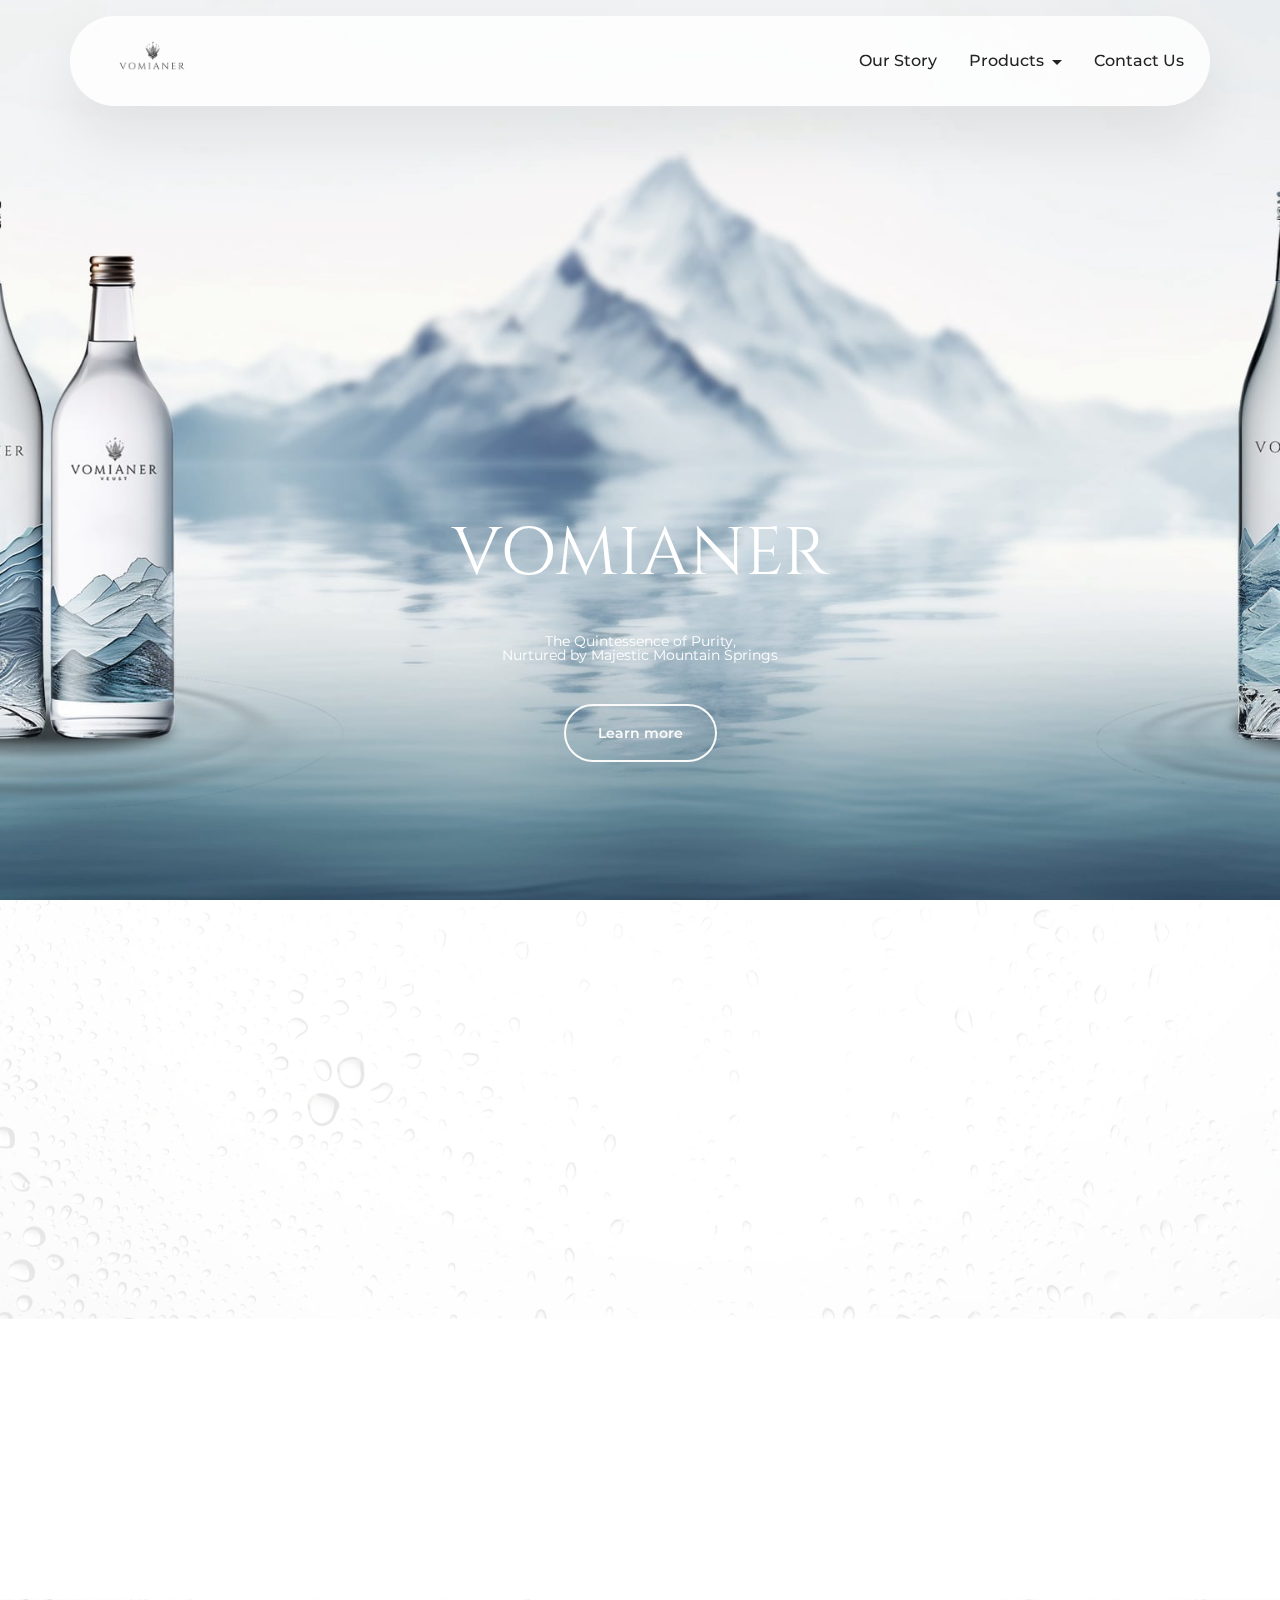
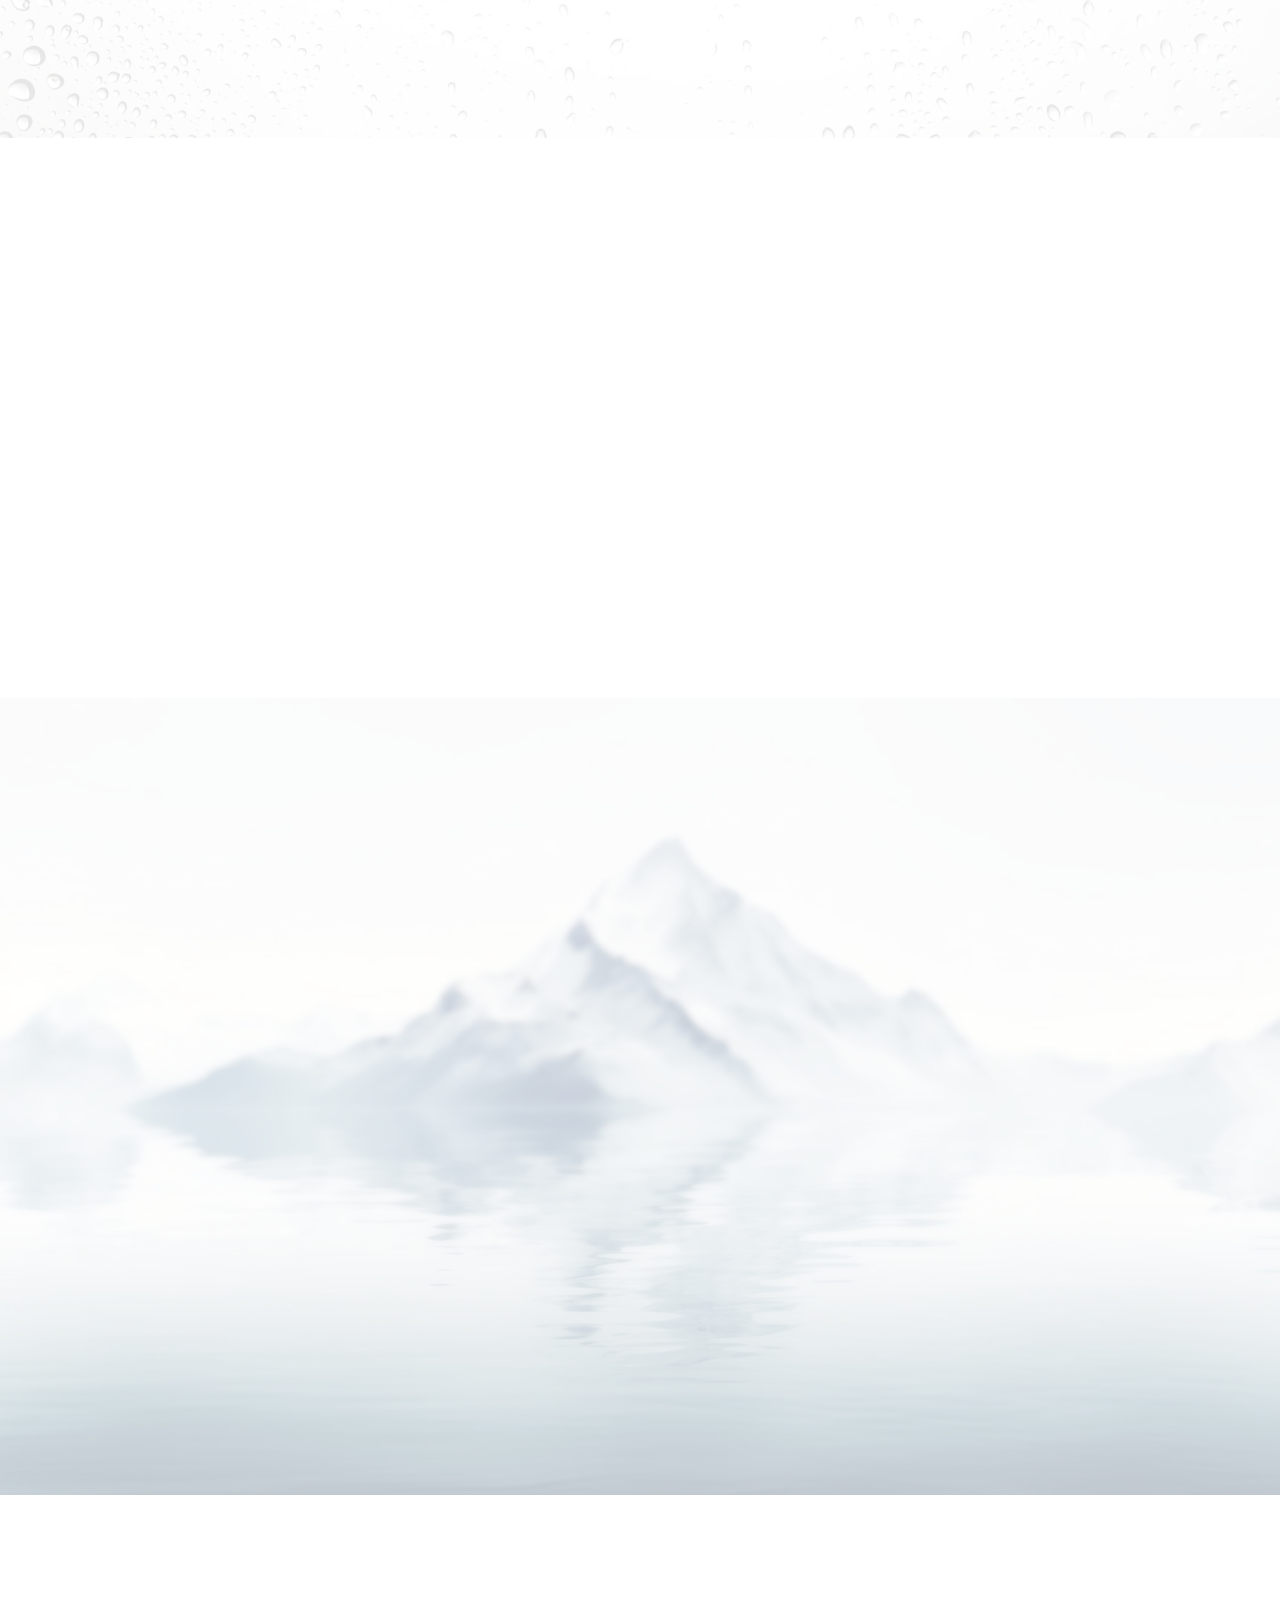
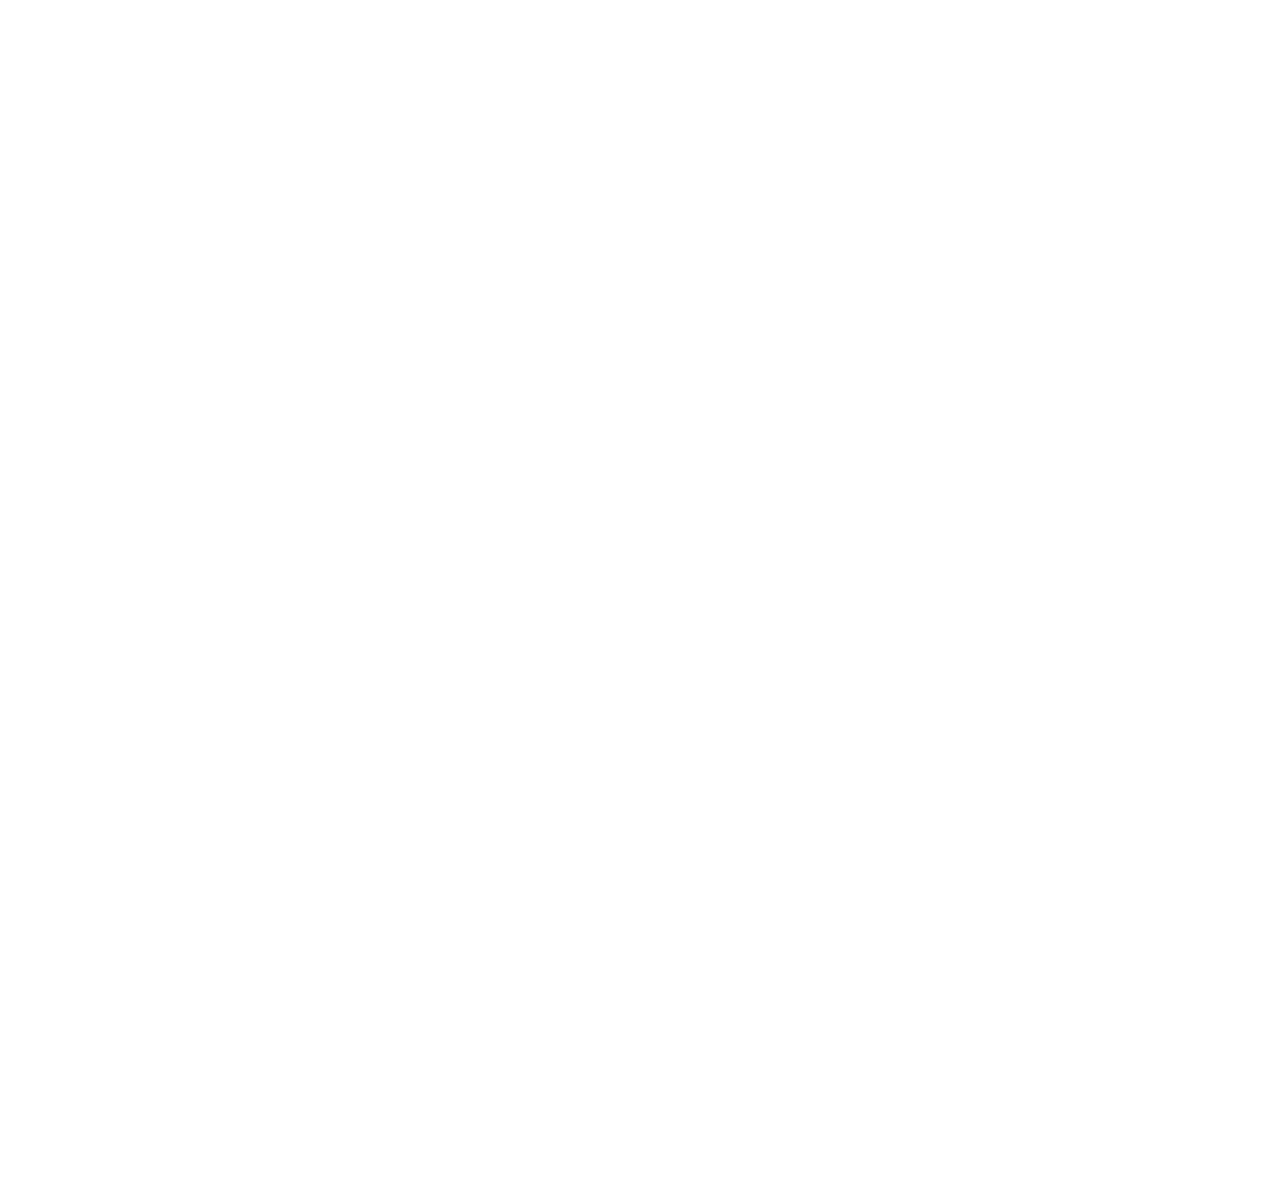
==== index.html @ c27b86d3 "create github pages" ====
<!DOCTYPE html>
<html  >
<head>
  <!-- Site made with Mobirise Website Builder v5.9.4, https://mobirise.com -->
  <meta charset="UTF-8">
  <meta http-equiv="X-UA-Compatible" content="IE=edge">
  <meta name="generator" content="Mobirise v5.9.4, mobirise.com">
  <meta name="twitter:card" content="summary_large_image"/>
  <meta name="twitter:image:src" content="assets/images/index-meta.jpg">
  <meta property="og:image" content="assets/images/index-meta.jpg">
  <meta name="twitter:title" content="Home  | VOMIANER">
  <meta name="viewport" content="width=device-width, initial-scale=1, minimum-scale=1">
  <link rel="shortcut icon" href="assets/images/new-01-1-96x96.png" type="image/x-icon">
  <meta name="description" content="The Quintessence of Purity,
Nurtured by Majestic Mountain Springs">
  
  
  <title>Home  | VOMIANER</title>
  <link rel="stylesheet" href="assets/web/assets/mobirise-icons2/mobirise2.css">
  <link rel="stylesheet" href="assets/bootstrap/css/bootstrap.min.css">
  <link rel="stylesheet" href="assets/bootstrap/css/bootstrap-grid.min.css">
  <link rel="stylesheet" href="assets/bootstrap/css/bootstrap-reboot.min.css">
  <link rel="stylesheet" href="assets/parallax/jarallax.css">
  <link rel="stylesheet" href="assets/animatecss/animate.css">
  <link rel="stylesheet" href="assets/dropdown/css/style.css">
  <link rel="stylesheet" href="assets/socicon/css/styles.css">
  <link rel="stylesheet" href="assets/theme/css/style.css">
  <link rel="preload" href="https://fonts.googleapis.com/css?family=Cinzel:400,500,600,700,800,900&display=swap" as="style" onload="this.onload=null;this.rel='stylesheet'">
  <noscript><link rel="stylesheet" href="https://fonts.googleapis.com/css?family=Cinzel:400,500,600,700,800,900&display=swap"></noscript>
  <link rel="preload" href="https://fonts.googleapis.com/css?family=Montserrat:100,200,300,400,500,600,700,800,900,100i,200i,300i,400i,500i,600i,700i,800i,900i&display=swap" as="style" onload="this.onload=null;this.rel='stylesheet'">
  <noscript><link rel="stylesheet" href="https://fonts.googleapis.com/css?family=Montserrat:100,200,300,400,500,600,700,800,900,100i,200i,300i,400i,500i,600i,700i,800i,900i&display=swap"></noscript>
  <link rel="preload" href="https://fonts.googleapis.com/css?family=Manrope:200,300,400,500,600,700,800&display=swap" as="style" onload="this.onload=null;this.rel='stylesheet'">
  <noscript><link rel="stylesheet" href="https://fonts.googleapis.com/css?family=Manrope:200,300,400,500,600,700,800&display=swap"></noscript>
  <link rel="preload" as="style" href="assets/mobirise/css/mbr-additional.css"><link rel="stylesheet" href="assets/mobirise/css/mbr-additional.css" type="text/css">

  
  
  
</head>
<body>
  
  <section data-bs-version="5.1" class="menu menu2 cid-tSCIYa6Hi8" once="menu" id="menu02-j">
	

	<nav class="navbar navbar-dropdown navbar-fixed-top navbar-expand-lg">
		<div class="container">
			<div class="navbar-brand">
				<span class="navbar-logo">
					<a href="index.html">
						<img src="assets/images/new-01-1-96x96.png" alt="Mobirise Website Builder" style="height: 5rem;">
					</a>
				</span>
				
			</div>
			<button class="navbar-toggler" type="button" data-toggle="collapse" data-bs-toggle="collapse" data-target="#navbarSupportedContent" data-bs-target="#navbarSupportedContent" aria-controls="navbarNavAltMarkup" aria-expanded="false" aria-label="Toggle navigation">
				<div class="hamburger">
					<span></span>
					<span></span>
					<span></span>
					<span></span>
				</div>
			</button>
			<div class="collapse navbar-collapse" id="navbarSupportedContent">
				<ul class="navbar-nav nav-dropdown nav-right" data-app-modern-menu="true"><li class="nav-item">
						<a class="nav-link link text-black text-primary display-7" href="ourstory.html">Our Story</a>
					</li>
					<li class="nav-item dropdown">
						<a class="nav-link link text-black dropdown-toggle show display-7" href="https://mobiri.se" aria-expanded="false" data-toggle="dropdown-submenu" data-bs-toggle="dropdown" data-bs-auto-close="outside">Products</a><div class="dropdown-menu show" aria-labelledby="dropdown-348" data-bs-popper="none"><a class="text-black dropdown-item text-primary display-7" href="roneo.html">RONEO</a><a class="text-black show dropdown-item text-primary display-7" href="veust.html">VEUST</a><a class="text-black show dropdown-item text-primary display-7" href="saphas.html">SAPHAS</a></div>
					</li>
					<li class="nav-item">
						<a class="nav-link link text-black text-primary display-7" href="contactus.html">Contact Us</a>
					</li></ul>
				
				
			</div>
		</div>
	</nav>
</section>

<section data-bs-version="5.1" class="header10 cid-tSA8OyaWOp mbr-fullscreen mbr-parallax-background" id="header10-4">
  
  
  <div class="container-fluid">
    <div class="row">
      <div class="content-wrap col-12 col-md-6">
        <h1 class="mbr-section-title mbr-fonts-style mbr-white mb-4 display-1">
          VOMIANER<br>
        </h1>
        
        <p class="mbr-fonts-style mbr-text mbr-white mb-4 display-2"><br>The Quintessence of Purity, <br>Nurtured by Majestic Mountain Springs</p>
        <div class="mbr-section-btn"><a class="btn btn-white-outline display-2" href="https://mobiri.se">Learn more</a></div>
      </div>
    </div>
  </div>
</section>

<section data-bs-version="5.1" class="article4 cid-tSAlSfbUht mbr-parallax-background" id="article04-6">
	

	
	<div class="mbr-overlay" style="opacity: 0.9; background-color: rgb(255, 255, 255);"></div>

	<div class="container">
		<div class="row justify-content-center">
			<div class="col-12 col-md-12 col-lg-5 image-wrapper">
				<img class="w-100" src="assets/images/arcitle-2.jpg" alt="Mobirise Website Builder">
			</div>
			<div class="col-12 col-md-12 col-lg">
				<div class="text-wrapper align-left">
					<h1 class="mbr-section-title mbr-fonts-style mb-4 display-5"><strong>Pure Perfection in Every Pour</strong></h1>
					<p class="mbr-text mbr-fonts-style mb-4 display-2">
						Nestled in Vomian Peaks, VOMIANER mineral water is a pure <br>gem. Sourced from a secret aquifer, it's nature's elixir, untouched <br>by pollution. As pristine as sapphire, it's the essence of untouched <br>beauty. VOMIANER: Elegance in Every Drop. Water will be&nbsp;</p>
					
				</div>
			</div>
		</div>
	</div>
</section>

<section data-bs-version="5.1" class="article2 cid-tSApNN2vu8 mbr-parallax-background" id="article02-7">
	

	
	<div class="mbr-overlay" style="opacity: 0.9; background-color: rgb(255, 255, 255);"></div>

	<div class="container">
		<div class="row justify-content-center">
			<div class="col-12 col-md-12 col-lg-5 image-wrapper">
				<img class="w-100" src="assets/images/ice-1024x1024.png" alt="Mobirise Website Builder">
			</div>
			<div class="col-12 col-md-12 col-lg">
				<div class="text-wrapper align-left">
					<h1 class="mbr-section-title mbr-fonts-style mb-4 display-5"><strong>"Infused with Nature's Brilliance."&nbsp;</strong></h1>
					<p class="mbr-text align-left mbr-fonts-style mb-4 display-7">"Savor the Crispness of VOMIANER Natural Mineral Water, <br>Now with a Touch of Delicate Sparkle."</p>
					
				</div>
			</div>
		</div>
	</div>
</section>

<section data-bs-version="5.1" class="video02 cid-tSD1RKSQub" id="video02-w">
  

  
  <div class="mbr-overlay" style="opacity: 0.7; background-color: rgb(255, 255, 255);"></div>

  <div class="container">
    <div class="row justify-content-center">
      <div class="mbr-figure col-12 mb-5 col-md-9"><iframe class="mbr-embedded-video" src="https://www.youtube.com/embed/K6Qh4xBxUy8?rel=0&amp;amp;mute=1&amp;showinfo=0&amp;autoplay=1&amp;loop=1&amp;playlist=K6Qh4xBxUy8" width="1280" height="720" frameborder="0" allowfullscreen></iframe></div>
    </div>
    <div class="row justify-content-center">
      <div class="col-12 content-text">
        <h4 class="mbr-description mbr-fonts-style mb-3 align-center display-5">
          <strong>
</strong>
        <div><br></div><div>Redefining Elegance: The VOMIANER SAPHAS Series</div></h4>
        <p class="mbr-description mbr-fonts-style mb-0 align-center display-7">Where Luxury Meets Sustainability</p>
      </div>
    </div>
  </div>
</section>

<section data-bs-version="5.1" class="image2 cid-tSAueKocY3 mbr-parallax-background" id="image02-a">
  
  
  <div class="mbr-overlay" style="opacity: 0.5; background-color: rgb(255, 255, 255);"></div>
  <div class="container-fluid">
    <div class="row">
      <div class="col-12 col-md-10">
        <div class="row">
          <div class="col-12 col-lg-4">
            <div class="img-item">
              <img class="w-100 mb-4" src="assets/images/colony-sea-anemones-water-corals.jpg" alt="Mobirise Website Builder">
              <h5 class="mbr-fonts-style mb-3 display-5"><strong>Our water</strong></h5>
              <p class="mbr-text mbr-fonts-style mb-sm-5 display-2">"Fifteen Alpine Years Craft evian's Purity,<br> for Nature's Gift, Anytime, Anywhere."</p>
            </div>
          </div>
          <div class="col-12 col-lg">
            <div class="img-item">
              <img class="w-100 mb-4" src="assets/images/design-3.jpg" alt="Mobirise Website Builder">
              <h5 class="mbr-fonts-style mb-3 display-5"><strong>Our bottle design</strong></h5>
              <p class="mbr-text mbr-fonts-style mb-0 display-2">
                VOMIANER's bottle: Elegance, purity in a minimalist <br>design, a symbol of luxury and nature's grace.
              </p>
            </div>
          </div>
        </div>
      </div>
    </div>
  </div>
</section>

<section data-bs-version="5.1" class="footer3 programm5 cid-tL7oDZlVRK" once="footers" id="footer03-3">

        

    

    <div class="container">
        <div class="row">

            

            <div class="col-12">
                <div class="social-row">
                    <div class="soc-item">
                        <a href="https://mobiri.se/" target="_blank">
                            <span class="mbr-iconfont socicon socicon-facebook display-7"></span>
                        </a>
                    </div>
                    <div class="soc-item">
                        <a href="https://mobiri.se/" target="_blank">
                            <span class="mbr-iconfont socicon-youtube socicon"></span>
                        </a>
                    </div>
                    <div class="soc-item">
                        <a href="https://mobiri.se/" target="_blank">
                            <span class="mbr-iconfont socicon-instagram socicon"></span>
                        </a>
                    </div>
                    
                    
                </div>
            </div>
            <div class="col-12 mt-5">
                <p class="mbr-fonts-style copyright display-2">
                    © Copyright 2023 Vomianer - All Rights Reserved
                </p>
            </div>
        </div>
    </div>
</section><section class="display-7" style="padding: 0;align-items: center;justify-content: center;flex-wrap: wrap;    align-content: center;display: flex;position: relative;height: 4rem;"><a href="https://mobiri.se/3071872" style="flex: 1 1;height: 4rem;position: absolute;width: 100%;z-index: 1;"><img alt="" style="height: 4rem;" src="[data-uri]"></a><p style="margin: 0;text-align: center;" class="display-7">&#8204;</p><a style="z-index:1" href="https://mobirise.com/builder/no-code-website-builder.html">No Code Website Builder</a></section><script src="assets/bootstrap/js/bootstrap.bundle.min.js"></script>  <script src="assets/parallax/jarallax.js"></script>  <script src="assets/smoothscroll/smooth-scroll.js"></script>  <script src="assets/ytplayer/index.js"></script>  <script src="assets/dropdown/js/navbar-dropdown.js"></script>  <script src="assets/playervimeo/vimeo_player.js"></script>  <script src="assets/theme/js/script.js"></script>  
  
  
  <input name="animation" type="hidden">
  </body>
</html>
---- assets/web/assets/mobirise-icons2/mobirise2.css ----
@font-face {
  font-family: 'Moririse2';
  font-display: swap;
  src:  url('mobirise2.eot?f2bix4');
  src:  url('mobirise2.eot?f2bix4#iefix') format('embedded-opentype'),
    url('mobirise2.ttf?f2bix4') format('truetype'),
    url('mobirise2.woff?f2bix4') format('woff'),
    url('mobirise2.svg?f2bix4#mobirise2') format('svg');
  font-weight: normal;
  font-style: normal;
}

[class^="mobi-"], [class*=" mobi-"] {
  /* use !important to prevent issues with browser extensions that change fonts */
  font-family: 'Moririse2' !important;
  speak: none;
  font-style: normal;
  font-weight: normal;
  font-variant: normal;
  text-transform: none;
  line-height: 1;

  /* Better Font Rendering =========== */
  -webkit-font-smoothing: antialiased;
  -moz-osx-font-smoothing: grayscale;
}

.mobi-mbri-add-submenu:before {
  content: "\e900";
}
.mobi-mbri-alert:before {
  content: "\e901";
}
.mobi-mbri-align-center:before {
  content: "\e902";
}
.mobi-mbri-align-justify:before {
  content: "\e903";
}
.mobi-mbri-align-left:before {
  content: "\e904";
}
.mobi-mbri-align-right:before {
  content: "\e905";
}
.mobi-mbri-android:before {
  content: "\e906";
}
.mobi-mbri-apple:before {
  content: "\e907";
}
.mobi-mbri-arrow-down:before {
  content: "\e908";
}
.mobi-mbri-arrow-next:before {
  content: "\e909";
}
.mobi-mbri-arrow-prev:before {
  content: "\e90a";
}
.mobi-mbri-arrow-up:before {
  content: "\e90b";
}
.mobi-mbri-bold:before {
  content: "\e90c";
}
.mobi-mbri-bookmark:before {
  content: "\e90d";
}
.mobi-mbri-bootstrap:before {
  content: "\e90e";
}
.mobi-mbri-briefcase:before {
  content: "\e90f";
}
.mobi-mbri-browse:before {
  content: "\e910";
}
.mobi-mbri-bulleted-list:before {
  content: "\e911";
}
.mobi-mbri-calendar:before {
  content: "\e912";
}
.mobi-mbri-camera:before {
  content: "\e913";
}
.mobi-mbri-cart-add:before {
  content: "\e914";
}
.mobi-mbri-cart-full:before {
  content: "\e915";
}
.mobi-mbri-cash:before {
  content: "\e916";
}
.mobi-mbri-change-style:before {
  content: "\e917";
}
.mobi-mbri-chat:before {
  content: "\e918";
}
.mobi-mbri-clock:before {
  content: "\e919";
}
.mobi-mbri-close:before {
  content: "\e91a";
}
.mobi-mbri-cloud:before {
  content: "\e91b";
}
.mobi-mbri-code:before {
  content: "\e91c";
}
.mobi-mbri-contact-form:before {
  content: "\e91d";
}
.mobi-mbri-credit-card:before {
  content: "\e91e";
}
.mobi-mbri-cursor-click:before {
  content: "\e91f";
}
.mobi-mbri-cust-feedback:before {
  content: "\e920";
}
.mobi-mbri-database:before {
  content: "\e921";
}
.mobi-mbri-delivery:before {
  content: "\e922";
}
.mobi-mbri-desktop:before {
  content: "\e923";
}
.mobi-mbri-devices:before {
  content: "\e924";
}
.mobi-mbri-down:before {
  content: "\e925";
}
.mobi-mbri-download-2:before {
  content: "\e926";
}
.mobi-mbri-download:before {
  content: "\e927";
}
.mobi-mbri-drag-n-drop-2:before {
  content: "\e928";
}
.mobi-mbri-drag-n-drop:before {
  content: "\e929";
}
.mobi-mbri-edit-2:before {
  content: "\e92a";
}
.mobi-mbri-edit:before {
  content: "\e92b";
}
.mobi-mbri-error:before {
  content: "\e92c";
}
.mobi-mbri-extension:before {
  content: "\e92d";
}
.mobi-mbri-features:before {
  content: "\e92e";
}
.mobi-mbri-file:before {
  content: "\e92f";
}
.mobi-mbri-flag:before {
  content: "\e930";
}
.mobi-mbri-folder:before {
  content: "\e931";
}
.mobi-mbri-gift:before {
  content: "\e932";
}
.mobi-mbri-github:before {
  content: "\e933";
}
.mobi-mbri-globe-2:before {
  content: "\e934";
}
.mobi-mbri-globe:before {
  content: "\e935";
}
.mobi-mbri-growing-chart:before {
  content: "\e936";
}
.mobi-mbri-hearth:before {
  content: "\e937";
}
.mobi-mbri-help:before {
  content: "\e938";
}
.mobi-mbri-home:before {
  content: "\e939";
}
.mobi-mbri-hot-cup:before {
  content: "\e93a";
}
.mobi-mbri-idea:before {
  content: "\e93b";
}
.mobi-mbri-image-gallery:before {
  content: "\e93c";
}
.mobi-mbri-image-slider:before {
  content: "\e93d";
}
.mobi-mbri-info:before {
  content: "\e93e";
}
.mobi-mbri-italic:before {
  content: "\e93f";
}
.mobi-mbri-key:before {
  content: "\e940";
}
.mobi-mbri-laptop:before {
  content: "\e941";
}
.mobi-mbri-layers:before {
  content: "\e942";
}
.mobi-mbri-left-right:before {
  content: "\e943";
}
.mobi-mbri-left:before {
  content: "\e944";
}
.mobi-mbri-letter:before {
  content: "\e945";
}
.mobi-mbri-like:before {
  content: "\e946";
}
.mobi-mbri-link:before {
  content: "\e947";
}
.mobi-mbri-lock:before {
  content: "\e948";
}
.mobi-mbri-login:before {
  content: "\e949";
}
.mobi-mbri-logout:before {
  content: "\e94a";
}
.mobi-mbri-magic-stick:before {
  content: "\e94b";
}
.mobi-mbri-map-pin:before {
  content: "\e94c";
}
.mobi-mbri-menu:before {
  content: "\e94d";
}
.mobi-mbri-mobile-2:before {
  content: "\e94e";
}
.mobi-mbri-mobile-horizontal:before {
  content: "\e94f";
}
.mobi-mbri-mobile:before {
  content: "\e950";
}
.mobi-mbri-mobirise:before {
  content: "\e951";
}
.mobi-mbri-more-horizontal:before {
  content: "\e952";
}
.mobi-mbri-more-vertical:before {
  content: "\e953";
}
.mobi-mbri-music:before {
  content: "\e954";
}
.mobi-mbri-new-file:before {
  content: "\e955";
}
.mobi-mbri-numbered-list:before {
  content: "\e956";
}
.mobi-mbri-opened-folder:before {
  content: "\e957";
}
.mobi-mbri-pages:before {
  content: "\e958";
}
.mobi-mbri-paper-plane:before {
  content: "\e959";
}
.mobi-mbri-paperclip:before {
  content: "\e95a";
}
.mobi-mbri-phone:before {
  content: "\e95b";
}
.mobi-mbri-photo:before {
  content: "\e95c";
}
.mobi-mbri-photos:before {
  content: "\e95d";
}
.mobi-mbri-pin:before {
  content: "\e95e";
}
.mobi-mbri-play:before {
  content: "\e95f";
}
.mobi-mbri-plus:before {
  content: "\e960";
}
.mobi-mbri-preview:before {
  content: "\e961";
}
.mobi-mbri-print:before {
  content: "\e962";
}
.mobi-mbri-protect:before {
  content: "\e963";
}
.mobi-mbri-question:before {
  content: "\e964";
}
.mobi-mbri-quote-left:before {
  content: "\e965";
}
.mobi-mbri-quote-right:before {
  content: "\e966";
}
.mobi-mbri-redo:before {
  content: "\e967";
}
.mobi-mbri-refresh:before {
  content: "\e968";
}
.mobi-mbri-responsive-2:before {
  content: "\e969";
}
.mobi-mbri-responsive:before {
  content: "\e96a";
}
.mobi-mbri-right:before {
  content: "\e96b";
}
.mobi-mbri-rocket:before {
  content: "\e96c";
}
.mobi-mbri-sad-face:before {
  content: "\e96d";
}
.mobi-mbri-sale:before {
  content: "\e96e";
}
.mobi-mbri-save:before {
  content: "\e96f";
}
.mobi-mbri-search:before {
  content: "\e970";
}
.mobi-mbri-setting-2:before {
  content: "\e971";
}
.mobi-mbri-setting-3:before {
  content: "\e972";
}
.mobi-mbri-setting:before {
  content: "\e973";
}
.mobi-mbri-share:before {
  content: "\e974";
}
.mobi-mbri-shopping-bag:before {
  content: "\e975";
}
.mobi-mbri-shopping-basket:before {
  content: "\e976";
}
.mobi-mbri-shopping-cart:before {
  content: "\e977";
}
.mobi-mbri-sites:before {
  content: "\e978";
}
.mobi-mbri-smile-face:before {
  content: "\e979";
}
.mobi-mbri-speed:before {
  content: "\e97a";
}
.mobi-mbri-star:before {
  content: "\e97b";
}
.mobi-mbri-success:before {
  content: "\e97c";
}
.mobi-mbri-sun:before {
  content: "\e97d";
}
.mobi-mbri-sun2:before {
  content: "\e97e";
}
.mobi-mbri-tablet-vertical:before {
  content: "\e97f";
}
.mobi-mbri-tablet:before {
  content: "\e980";
}
.mobi-mbri-target:before {
  content: "\e981";
}
.mobi-mbri-timer:before {
  content: "\e982";
}
.mobi-mbri-to-ftp:before {
  content: "\e983";
}
.mobi-mbri-to-local-drive:before {
  content: "\e984";
}
.mobi-mbri-touch-swipe:before {
  content: "\e985";
}
.mobi-mbri-touch:before {
  content: "\e986";
}
.mobi-mbri-trash:before {
  content: "\e987";
}
.mobi-mbri-underline:before {
  content: "\e988";
}
.mobi-mbri-undo:before {
  content: "\e989";
}
.mobi-mbri-unlink:before {
  content: "\e98a";
}
.mobi-mbri-unlock:before {
  content: "\e98b";
}
.mobi-mbri-up-down:before {
  content: "\e98c";
}
.mobi-mbri-up:before {
  content: "\e98d";
}
.mobi-mbri-update:before {
  content: "\e98e";
}
.mobi-mbri-upload-2:before {
  content: "\e98f";
}
.mobi-mbri-upload:before {
  content: "\e990";
}
.mobi-mbri-user-2:before {
  content: "\e991";
}
.mobi-mbri-user:before {
  content: "\e992";
}
.mobi-mbri-users:before {
  content: "\e993";
}
.mobi-mbri-video-play:before {
  content: "\e994";
}
.mobi-mbri-video:before {
  content: "\e995";
}
.mobi-mbri-watch:before {
  content: "\e996";
}
.mobi-mbri-website-theme-2:before {
  content: "\e997";
}
.mobi-mbri-website-theme:before {
  content: "\e998";
}
.mobi-mbri-wifi:before {
  content: "\e999";
}
.mobi-mbri-windows:before {
  content: "\e99a";
}
.mobi-mbri-zoom-in:before {
  content: "\e99b";
}
.mobi-mbri-zoom-out:before {
  content: "\e99c";
}
---- assets/parallax/jarallax.css ----
.jarallax {
    position: relative;
    z-index: 0;
}
.jarallax > .jarallax-img {
    position: absolute;
    object-fit: cover;
    /* support for plugin https://github.com/bfred-it/object-fit-images */
    font-family: 'object-fit: cover;';
    top: 0;
    left: 0;
    width: 100%;
    height: 100%;
    z-index: -1;
}
---- assets/dropdown/css/style.css ----
.navbar-dropdown {
  left: 0;
  padding: 0;
  position: absolute;
  right: 0;
  top: 0;
  transition: all 0.45s ease;
  z-index: 1030;
  background: #282828; }
  .navbar-dropdown .navbar-logo {
    margin-right: 0.8rem;
    transition: margin 0.3s ease-in-out;
    vertical-align: middle; }
    .navbar-dropdown .navbar-logo img {
      height: 3.125rem;
      transition: all 0.3s ease-in-out; }
    .navbar-dropdown .navbar-logo.mbr-iconfont {
      font-size: 3.125rem;
      line-height: 3.125rem; }
  .navbar-dropdown .navbar-caption {
    font-weight: 700;
    white-space: normal;
    vertical-align: -4px;
    line-height: 3.125rem !important; }
    .navbar-dropdown .navbar-caption, .navbar-dropdown .navbar-caption:hover {
      color: inherit;
      text-decoration: none; }
  .navbar-dropdown .mbr-iconfont + .navbar-caption {
    vertical-align: -1px; }
  .navbar-dropdown.navbar-fixed-top {
    position: fixed; }
  .navbar-dropdown .navbar-brand span {
    vertical-align: -4px; }
  .navbar-dropdown.bg-color.transparent {
    background: none; }
  .navbar-dropdown.navbar-short .navbar-brand {
    padding: 0.625rem 0; }
    .navbar-dropdown.navbar-short .navbar-brand span {
      vertical-align: -1px; }
  .navbar-dropdown.navbar-short .navbar-caption {
    line-height: 2.375rem !important;
    vertical-align: -2px; }
  .navbar-dropdown.navbar-short .navbar-logo {
    margin-right: 0.5rem; }
    .navbar-dropdown.navbar-short .navbar-logo img {
      height: 2.375rem; }
    .navbar-dropdown.navbar-short .navbar-logo.mbr-iconfont {
      font-size: 2.375rem;
      line-height: 2.375rem; }
  .navbar-dropdown.navbar-short .mbr-table-cell {
    height: 3.625rem; }
  .navbar-dropdown .navbar-close {
    left: 0.6875rem;
    position: fixed;
    top: 0.75rem;
    z-index: 1000; }
  .navbar-dropdown .hamburger-icon {
    content: "";
    display: inline-block;
    vertical-align: middle;
    width: 16px;
    -webkit-box-shadow: 0 -6px 0 1px #282828,0 0 0 1px #282828,0 6px 0 1px #282828;
    -moz-box-shadow: 0 -6px 0 1px #282828,0 0 0 1px #282828,0 6px 0 1px #282828;
    box-shadow: 0 -6px 0 1px #282828,0 0 0 1px #282828,0 6px 0 1px #282828; }

.dropdown-menu .dropdown-toggle[data-toggle="dropdown-submenu"]::after {
  border-bottom: 0.35em solid transparent;
  border-left: 0.35em solid;
  border-right: 0;
  border-top: 0.35em solid transparent;
  margin-left: 0.3rem; }

.dropdown-menu .dropdown-item:focus {
  outline: 0; }

.nav-dropdown {
  font-size: 0.75rem;
  font-weight: 500;
  height: auto !important; }
  .nav-dropdown .nav-btn {
    padding-left: 1rem; }
  .nav-dropdown .link {
    margin: .667em 1.667em;
    font-weight: 500;
    padding: 0;
    transition: color .2s ease-in-out; }
    .nav-dropdown .link.dropdown-toggle {
      margin-right: 2.583em; }
      .nav-dropdown .link.dropdown-toggle::after {
        margin-left: .25rem;
        border-top: 0.35em solid;
        border-right: 0.35em solid transparent;
        border-left: 0.35em solid transparent;
        border-bottom: 0; }
      .nav-dropdown .link.dropdown-toggle[aria-expanded="true"] {
        margin: 0;
        padding: 0.667em 3.263em  0.667em 1.667em; }
  .nav-dropdown .link::after,
  .nav-dropdown .dropdown-item::after {
    color: inherit; }
  .nav-dropdown .btn {
    font-size: 0.75rem;
    font-weight: 700;
    letter-spacing: 0;
    margin-bottom: 0;
    padding-left: 1.25rem;
    padding-right: 1.25rem; }
  .nav-dropdown .dropdown-menu {
    border-radius: 0;
    border: 0;
    left: 0;
    margin: 0;
    padding-bottom: 1.25rem;
    padding-top: 1.25rem;
    position: relative; }
  .nav-dropdown .dropdown-submenu {
    margin-left: 0.125rem;
    top: 0; }
  .nav-dropdown .dropdown-item {
    font-weight: 500;
    line-height: 2;
    padding: 0.3846em 4.615em 0.3846em 1.5385em;
    position: relative;
    transition: color .2s ease-in-out, background-color .2s ease-in-out; }
    .nav-dropdown .dropdown-item::after {
      margin-top: -0.3077em;
      position: absolute;
      right: 1.1538em;
      top: 50%; }
    .nav-dropdown .dropdown-item:focus, .nav-dropdown .dropdown-item:hover {
      background: none; }

@media (max-width: 767px) {
  .nav-dropdown.navbar-toggleable-sm {
    bottom: 0;
    display: none;
    left: 0;
    overflow-x: hidden;
    position: fixed;
    top: 0;
    transform: translateX(-100%);
    -ms-transform: translateX(-100%);
    -webkit-transform: translateX(-100%);
    width: 18.75rem;
    z-index: 999; } }
.nav-dropdown.navbar-toggleable-xl {
  bottom: 0;
  display: none;
  left: 0;
  overflow-x: hidden;
  position: fixed;
  top: 0;
  transform: translateX(-100%);
  -ms-transform: translateX(-100%);
  -webkit-transform: translateX(-100%);
  width: 18.75rem;
  z-index: 999; }

.nav-dropdown-sm {
  display: block !important;
  overflow-x: hidden;
  overflow: auto;
  padding-top: 3.875rem; }
  .nav-dropdown-sm::after {
    content: "";
    display: block;
    height: 3rem;
    width: 100%; }
  .nav-dropdown-sm.collapse.in ~ .navbar-close {
    display: block !important; }
  .nav-dropdown-sm.collapsing, .nav-dropdown-sm.collapse.in {
    transform: translateX(0);
    -ms-transform: translateX(0);
    -webkit-transform: translateX(0);
    transition: all 0.25s ease-out;
    -webkit-transition: all 0.25s ease-out;
    background: #282828; }
  .nav-dropdown-sm.collapsing[aria-expanded="false"] {
    transform: translateX(-100%);
    -ms-transform: translateX(-100%);
    -webkit-transform: translateX(-100%); }
  .nav-dropdown-sm .nav-item {
    display: block;
    margin-left: 0 !important;
    padding-left: 0; }
  .nav-dropdown-sm .link,
  .nav-dropdown-sm .dropdown-item {
    border-top: 1px dotted rgba(255, 255, 255, 0.1);
    font-size: 0.8125rem;
    line-height: 1.6;
    margin: 0 !important;
    padding: 0.875rem 2.4rem 0.875rem 1.5625rem !important;
    position: relative;
    white-space: normal; }
    .nav-dropdown-sm .link:focus, .nav-dropdown-sm .link:hover,
    .nav-dropdown-sm .dropdown-item:focus,
    .nav-dropdown-sm .dropdown-item:hover {
      background: rgba(0, 0, 0, 0.2) !important;
      color: #c0a375; }
  .nav-dropdown-sm .nav-btn {
    position: relative;
    padding: 1.5625rem 1.5625rem 0 1.5625rem; }
    .nav-dropdown-sm .nav-btn::before {
      border-top: 1px dotted rgba(255, 255, 255, 0.1);
      content: "";
      left: 0;
      position: absolute;
      top: 0;
      width: 100%; }
    .nav-dropdown-sm .nav-btn + .nav-btn {
      padding-top: 0.625rem; }
      .nav-dropdown-sm .nav-btn + .nav-btn::before {
        display: none; }
  .nav-dropdown-sm .btn {
    padding: 0.625rem 0; }
  .nav-dropdown-sm .dropdown-toggle[data-toggle="dropdown-submenu"]::after {
    margin-left: .25rem;
    border-top: 0.35em solid;
    border-right: 0.35em solid transparent;
    border-left: 0.35em solid transparent;
    border-bottom: 0; }
  .nav-dropdown-sm .dropdown-toggle[data-toggle="dropdown-submenu"][aria-expanded="true"]::after {
    border-top: 0;
    border-right: 0.35em solid transparent;
    border-left: 0.35em solid transparent;
    border-bottom: 0.35em solid; }
  .nav-dropdown-sm .dropdown-menu {
    margin: 0;
    padding: 0;
    position: relative;
    top: 0;
    left: 0;
    width: 100%;
    border: 0;
    float: none;
    border-radius: 0;
    background: none; }
  .nav-dropdown-sm .dropdown-submenu {
    left: 100%;
    margin-left: 0.125rem;
    margin-top: -1.25rem;
    top: 0; }

.navbar-toggleable-sm .nav-dropdown .dropdown-menu {
  position: absolute; }

.navbar-toggleable-sm .nav-dropdown .dropdown-submenu {
  left: 100%;
  margin-left: 0.125rem;
  margin-top: -1.25rem;
  top: 0; }

.navbar-toggleable-sm.opened .nav-dropdown .dropdown-menu {
  position: relative; }

.navbar-toggleable-sm.opened .nav-dropdown .dropdown-submenu {
  left: 0;
  margin-left: 00rem;
  margin-top: 0rem;
  top: 0; }

.is-builder .nav-dropdown.collapsing {
  transition: none !important; }
---- assets/socicon/css/styles.css ----
@charset "UTF-8";

@font-face {
  font-family: 'Socicon';
  src:  url('../fonts/socicon.eot');
  src:  url('../fonts/socicon.eot?#iefix') format('embedded-opentype'),
    url('../fonts/socicon.woff2') format('woff2'),
    url('../fonts/socicon.ttf') format('truetype'),
    url('../fonts/socicon.woff') format('woff'),
    url('../fonts/socicon.svg#socicon') format('svg');
  font-weight: normal;
  font-style: normal;
  font-display: swap;
}

[data-icon]:before {
  font-family: "socicon" !important;
  content: attr(data-icon);
  font-style: normal !important;
  font-weight: normal !important;
  font-variant: normal !important;
  text-transform: none !important;
  speak: none;
  line-height: 1;
  -webkit-font-smoothing: antialiased;
  -moz-osx-font-smoothing: grayscale;
}

[class^="socicon-"], [class*=" socicon-"] {
  /* use !important to prevent issues with browser extensions that change fonts */
  font-family: 'Socicon' !important;
  speak: none;
  font-style: normal;
  font-weight: normal;
  font-variant: normal;
  text-transform: none;
  line-height: 1;

  /* Better Font Rendering =========== */
  -webkit-font-smoothing: antialiased;
  -moz-osx-font-smoothing: grayscale;
}

.socicon-eitaa:before {
  content: "\e97c";
}
.socicon-soroush:before {
  content: "\e97d";
}
.socicon-bale:before {
  content: "\e97e";
}
.socicon-zazzle:before {
  content: "\e97b";
}
.socicon-society6:before {
  content: "\e97a";
}
.socicon-redbubble:before {
  content: "\e979";
}
.socicon-avvo:before {
  content: "\e978";
}
.socicon-stitcher:before {
  content: "\e977";
}
.socicon-googlehangouts:before {
  content: "\e974";
}
.socicon-dlive:before {
  content: "\e975";
}
.socicon-vsco:before {
  content: "\e976";
}
.socicon-flipboard:before {
  content: "\e973";
}
.socicon-ubuntu:before {
  content: "\e958";
}
.socicon-artstation:before {
  content: "\e959";
}
.socicon-invision:before {
  content: "\e95a";
}
.socicon-torial:before {
  content: "\e95b";
}
.socicon-collectorz:before {
  content: "\e95c";
}
.socicon-seenthis:before {
  content: "\e95d";
}
.socicon-googleplaymusic:before {
  content: "\e95e";
}
.socicon-debian:before {
  content: "\e95f";
}
.socicon-filmfreeway:before {
  content: "\e960";
}
.socicon-gnome:before {
  content: "\e961";
}
.socicon-itchio:before {
  content: "\e962";
}
.socicon-jamendo:before {
  content: "\e963";
}
.socicon-mix:before {
  content: "\e964";
}
.socicon-sharepoint:before {
  content: "\e965";
}
.socicon-tinder:before {
  content: "\e966";
}
.socicon-windguru:before {
  content: "\e967";
}
.socicon-cdbaby:before {
  content: "\e968";
}
.socicon-elementaryos:before {
  content: "\e969";
}
.socicon-stage32:before {
  content: "\e96a";
}
.socicon-tiktok:before {
  content: "\e96b";
}
.socicon-gitter:before {
  content: "\e96c";
}
.socicon-letterboxd:before {
  content: "\e96d";
}
.socicon-threema:before {
  content: "\e96e";
}
.socicon-splice:before {
  content: "\e96f";
}
.socicon-metapop:before {
  content: "\e970";
}
.socicon-naver:before {
  content: "\e971";
}
.socicon-remote:before {
  content: "\e972";
}
.socicon-internet:before {
  content: "\e957";
}
.socicon-moddb:before {
  content: "\e94b";
}
.socicon-indiedb:before {
  content: "\e94c";
}
.socicon-traxsource:before {
  content: "\e94d";
}
.socicon-gamefor:before {
  content: "\e94e";
}
.socicon-pixiv:before {
  content: "\e94f";
}
.socicon-myanimelist:before {
  content: "\e950";
}
.socicon-blackberry:before {
  content: "\e951";
}
.socicon-wickr:before {
  content: "\e952";
}
.socicon-spip:before {
  content: "\e953";
}
.socicon-napster:before {
  content: "\e954";
}
.socicon-beatport:before {
  content: "\e955";
}
.socicon-hackerone:before {
  content: "\e956";
}
.socicon-hackernews:before {
  content: "\e946";
}
.socicon-smashwords:before {
  content: "\e947";
}
.socicon-kobo:before {
  content: "\e948";
}
.socicon-bookbub:before {
  content: "\e949";
}
.socicon-mailru:before {
  content: "\e94a";
}
.socicon-gitlab:before {
  content: "\e945";
}
.socicon-instructables:before {
  content: "\e944";
}
.socicon-portfolio:before {
  content: "\e943";
}
.socicon-codered:before {
  content: "\e940";
}
.socicon-origin:before {
  content: "\e941";
}
.socicon-nextdoor:before {
  content: "\e942";
}
.socicon-udemy:before {
  content: "\e93f";
}
.socicon-livemaster:before {
  content: "\e93e";
}
.socicon-crunchbase:before {
  content: "\e93b";
}
.socicon-homefy:before {
  content: "\e93c";
}
.socicon-calendly:before {
  content: "\e93d";
}
.socicon-realtor:before {
  content: "\e90f";
}
.socicon-tidal:before {
  content: "\e910";
}
.socicon-qobuz:before {
  content: "\e911";
}
.socicon-natgeo:before {
  content: "\e912";
}
.socicon-mastodon:before {
  content: "\e913";
}
.socicon-unsplash:before {
  content: "\e914";
}
.socicon-homeadvisor:before {
  content: "\e915";
}
.socicon-angieslist:before {
  content: "\e916";
}
.socicon-codepen:before {
  content: "\e917";
}
.socicon-slack:before {
  content: "\e918";
}
.socicon-openaigym:before {
  content: "\e919";
}
.socicon-logmein:before {
  content: "\e91a";
}
.socicon-fiverr:before {
  content: "\e91b";
}
.socicon-gotomeeting:before {
  content: "\e91c";
}
.socicon-aliexpress:before {
  content: "\e91d";
}
.socicon-guru:before {
  content: "\e91e";
}
.socicon-appstore:before {
  content: "\e91f";
}
.socicon-homes:before {
  content: "\e920";
}
.socicon-zoom:before {
  content: "\e921";
}
.socicon-alibaba:before {
  content: "\e922";
}
.socicon-craigslist:before {
  content: "\e923";
}
.socicon-wix:before {
  content: "\e924";
}
.socicon-redfin:before {
  content: "\e925";
}
.socicon-googlecalendar:before {
  content: "\e926";
}
.socicon-shopify:before {
  content: "\e927";
}
.socicon-freelancer:before {
  content: "\e928";
}
.socicon-seedrs:before {
  content: "\e929";
}
.socicon-bing:before {
  content: "\e92a";
}
.socicon-doodle:before {
  content: "\e92b";
}
.socicon-bonanza:before {
  content: "\e92c";
}
.socicon-squarespace:before {
  content: "\e92d";
}
.socicon-toptal:before {
  content: "\e92e";
}
.socicon-gust:before {
  content: "\e92f";
}
.socicon-ask:before {
  content: "\e930";
}
.socicon-trulia:before {
  content: "\e931";
}
.socicon-loomly:before {
  content: "\e932";
}
.socicon-ghost:before {
  content: "\e933";
}
.socicon-upwork:before {
  content: "\e934";
}
.socicon-fundable:before {
  content: "\e935";
}
.socicon-booking:before {
  content: "\e936";
}
.socicon-googlemaps:before {
  content: "\e937";
}
.socicon-zillow:before {
  content: "\e938";
}
.socicon-niconico:before {
  content: "\e939";
}
.socicon-toneden:before {
  content: "\e93a";
}
.socicon-augment:before {
  content: "\e908";
}
.socicon-bitbucket:before {
  content: "\e909";
}
.socicon-fyuse:before {
  content: "\e90a";
}
.socicon-yt-gaming:before {
  content: "\e90b";
}
.socicon-sketchfab:before {
  content: "\e90c";
}
.socicon-mobcrush:before {
  content: "\e90d";
}
.socicon-microsoft:before {
  content: "\e90e";
}
.socicon-pandora:before {
  content: "\e907";
}
.socicon-messenger:before {
  content: "\e906";
}
.socicon-gamewisp:before {
  content: "\e905";
}
.socicon-bloglovin:before {
  content: "\e904";
}
.socicon-tunein:before {
  content: "\e903";
}
.socicon-gamejolt:before {
  content: "\e901";
}
.socicon-trello:before {
  content: "\e902";
}
.socicon-spreadshirt:before {
  content: "\e900";
}
.socicon-500px:before {
  content: "\e000";
}
.socicon-8tracks:before {
  content: "\e001";
}
.socicon-airbnb:before {
  content: "\e002";
}
.socicon-alliance:before {
  content: "\e003";
}
.socicon-amazon:before {
  content: "\e004";
}
.socicon-amplement:before {
  content: "\e005";
}
.socicon-android:before {
  content: "\e006";
}
.socicon-angellist:before {
  content: "\e007";
}
.socicon-apple:before {
  content: "\e008";
}
.socicon-appnet:before {
  content: "\e009";
}
.socicon-baidu:before {
  content: "\e00a";
}
.socicon-bandcamp:before {
  content: "\e00b";
}
.socicon-battlenet:before {
  content: "\e00c";
}
.socicon-mixer:before {
  content: "\e00d";
}
.socicon-bebee:before {
  content: "\e00e";
}
.socicon-bebo:before {
  content: "\e00f";
}
.socicon-behance:before {
  content: "\e010";
}
.socicon-blizzard:before {
  content: "\e011";
}
.socicon-blogger:before {
  content: "\e012";
}
.socicon-buffer:before {
  content: "\e013";
}
.socicon-chrome:before {
  content: "\e014";
}
.socicon-coderwall:before {
  content: "\e015";
}
.socicon-curse:before {
  content: "\e016";
}
.socicon-dailymotion:before {
  content: "\e017";
}
.socicon-deezer:before {
  content: "\e018";
}
.socicon-delicious:before {
  content: "\e019";
}
.socicon-deviantart:before {
  content: "\e01a";
}
.socicon-diablo:before {
  content: "\e01b";
}
.socicon-digg:before {
  content: "\e01c";
}
.socicon-discord:before {
  content: "\e01d";
}
.socicon-disqus:before {
  content: "\e01e";
}
.socicon-douban:before {
  content: "\e01f";
}
.socicon-draugiem:before {
  content: "\e020";
}
.socicon-dribbble:before {
  content: "\e021";
}
.socicon-drupal:before {
  content: "\e022";
}
.socicon-ebay:before {
  content: "\e023";
}
.socicon-ello:before {
  content: "\e024";
}
.socicon-endomodo:before {
  content: "\e025";
}
.socicon-envato:before {
  content: "\e026";
}
.socicon-etsy:before {
  content: "\e027";
}
.socicon-facebook:before {
  content: "\e028";
}
.socicon-feedburner:before {
  content: "\e029";
}
.socicon-filmweb:before {
  content: "\e02a";
}
.socicon-firefox:before {
  content: "\e02b";
}
.socicon-flattr:before {
  content: "\e02c";
}
.socicon-flickr:before {
  content: "\e02d";
}
.socicon-formulr:before {
  content: "\e02e";
}
.socicon-forrst:before {
  content: "\e02f";
}
.socicon-foursquare:before {
  content: "\e030";
}
.socicon-friendfeed:before {
  content: "\e031";
}
.socicon-github:before {
  content: "\e032";
}
.socicon-goodreads:before {
  content: "\e033";
}
.socicon-google:before {
  content: "\e034";
}
.socicon-googlescholar:before {
  content: "\e035";
}
.socicon-googlegroups:before {
  content: "\e036";
}
.socicon-googlephotos:before {
  content: "\e037";
}
.socicon-googleplus:before {
  content: "\e038";
}
.socicon-grooveshark:before {
  content: "\e039";
}
.socicon-hackerrank:before {
  content: "\e03a";
}
.socicon-hearthstone:before {
  content: "\e03b";
}
.socicon-hellocoton:before {
  content: "\e03c";
}
.socicon-heroes:before {
  content: "\e03d";
}
.socicon-smashcast:before {
  content: "\e03e";
}
.socicon-horde:before {
  content: "\e03f";
}
.socicon-houzz:before {
  content: "\e040";
}
.socicon-icq:before {
  content: "\e041";
}
.socicon-identica:before {
  content: "\e042";
}
.socicon-imdb:before {
  content: "\e043";
}
.socicon-instagram:before {
  content: "\e044";
}
.socicon-issuu:before {
  content: "\e045";
}
.socicon-istock:before {
  content: "\e046";
}
.socicon-itunes:before {
  content: "\e047";
}
.socicon-keybase:before {
  content: "\e048";
}
.socicon-lanyrd:before {
  content: "\e049";
}
.socicon-lastfm:before {
  content: "\e04a";
}
.socicon-line:before {
  content: "\e04b";
}
.socicon-linkedin:before {
  content: "\e04c";
}
.socicon-livejournal:before {
  content: "\e04d";
}
.socicon-lyft:before {
  content: "\e04e";
}
.socicon-macos:before {
  content: "\e04f";
}
.socicon-mail:before {
  content: "\e050";
}
.socicon-medium:before {
  content: "\e051";
}
.socicon-meetup:before {
  content: "\e052";
}
.socicon-mixcloud:before {
  content: "\e053";
}
.socicon-modelmayhem:before {
  content: "\e054";
}
.socicon-mumble:before {
  content: "\e055";
}
.socicon-myspace:before {
  content: "\e056";
}
.socicon-newsvine:before {
  content: "\e057";
}
.socicon-nintendo:before {
  content: "\e058";
}
.socicon-npm:before {
  content: "\e059";
}
.socicon-odnoklassniki:before {
  content: "\e05a";
}
.socicon-openid:before {
  content: "\e05b";
}
.socicon-opera:before {
  content: "\e05c";
}
.socicon-outlook:before {
  content: "\e05d";
}
.socicon-overwatch:before {
  content: "\e05e";
}
.socicon-patreon:before {
  content: "\e05f";
}
.socicon-paypal:before {
  content: "\e060";
}
.socicon-periscope:before {
  content: "\e061";
}
.socicon-persona:before {
  content: "\e062";
}
.socicon-pinterest:before {
  content: "\e063";
}
.socicon-play:before {
  content: "\e064";
}
.socicon-player:before {
  content: "\e065";
}
.socicon-playstation:before {
  content: "\e066";
}
.socicon-pocket:before {
  content: "\e067";
}
.socicon-qq:before {
  content: "\e068";
}
.socicon-quora:before {
  content: "\e069";
}
.socicon-raidcall:before {
  content: "\e06a";
}
.socicon-ravelry:before {
  content: "\e06b";
}
.socicon-reddit:before {
  content: "\e06c";
}
.socicon-renren:before {
  content: "\e06d";
}
.socicon-researchgate:before {
  content: "\e06e";
}
.socicon-residentadvisor:before {
  content: "\e06f";
}
.socicon-reverbnation:before {
  content: "\e070";
}
.socicon-rss:before {
  content: "\e071";
}
.socicon-sharethis:before {
  content: "\e072";
}
.socicon-skype:before {
  content: "\e073";
}
.socicon-slideshare:before {
  content: "\e074";
}
.socicon-smugmug:before {
  content: "\e075";
}
.socicon-snapchat:before {
  content: "\e076";
}
.socicon-songkick:before {
  content: "\e077";
}
.socicon-soundcloud:before {
  content: "\e078";
}
.socicon-spotify:before {
  content: "\e079";
}
.socicon-stackexchange:before {
  content: "\e07a";
}
.socicon-stackoverflow:before {
  content: "\e07b";
}
.socicon-starcraft:before {
  content: "\e07c";
}
.socicon-stayfriends:before {
  content: "\e07d";
}
.socicon-steam:before {
  content: "\e07e";
}
.socicon-storehouse:before {
  content: "\e07f";
}
.socicon-strava:before {
  content: "\e080";
}
.socicon-streamjar:before {
  content: "\e081";
}
.socicon-stumbleupon:before {
  content: "\e082";
}
.socicon-swarm:before {
  content: "\e083";
}
.socicon-teamspeak:before {
  content: "\e084";
}
.socicon-teamviewer:before {
  content: "\e085";
}
.socicon-technorati:before {
  content: "\e086";
}
.socicon-telegram:before {
  content: "\e087";
}
.socicon-tripadvisor:before {
  content: "\e088";
}
.socicon-tripit:before {
  content: "\e089";
}
.socicon-triplej:before {
  content: "\e08a";
}
.socicon-tumblr:before {
  content: "\e08b";
}
.socicon-twitch:before {
  content: "\e08c";
}
.socicon-twitter:before {
  content: "\e08d";
}
.socicon-uber:before {
  content: "\e08e";
}
.socicon-ventrilo:before {
  content: "\e08f";
}
.socicon-viadeo:before {
  content: "\e090";
}
.socicon-viber:before {
  content: "\e091";
}
.socicon-viewbug:before {
  content: "\e092";
}
.socicon-vimeo:before {
  content: "\e093";
}
.socicon-vine:before {
  content: "\e094";
}
.socicon-vkontakte:before {
  content: "\e095";
}
.socicon-warcraft:before {
  content: "\e096";
}
.socicon-wechat:before {
  content: "\e097";
}
.socicon-weibo:before {
  content: "\e098";
}
.socicon-whatsapp:before {
  content: "\e099";
}
.socicon-wikipedia:before {
  content: "\e09a";
}
.socicon-windows:before {
  content: "\e09b";
}
.socicon-wordpress:before {
  content: "\e09c";
}
.socicon-wykop:before {
  content: "\e09d";
}
.socicon-xbox:before {
  content: "\e09e";
}
.socicon-xing:before {
  content: "\e09f";
}
.socicon-yahoo:before {
  content: "\e0a0";
}
.socicon-yammer:before {
  content: "\e0a1";
}
.socicon-yandex:before {
  content: "\e0a2";
}
.socicon-yelp:before {
  content: "\e0a3";
}
.socicon-younow:before {
  content: "\e0a4";
}
.socicon-youtube:before {
  content: "\e0a5";
}
.socicon-zapier:before {
  content: "\e0a6";
}
.socicon-zerply:before {
  content: "\e0a7";
}
.socicon-zomato:before {
  content: "\e0a8";
}
.socicon-zynga:before {
  content: "\e0a9";
}
---- assets/theme/css/style.css ----
@charset "UTF-8";
section {
  background-color: #ffffff;
}

body {
  font-style: normal;
  line-height: 1.5;
  font-weight: 400;
  color: #232323;
  position: relative;
}

button {
  background-color: transparent;
  border-color: transparent;
}

.embla__button,
.carousel-control {
  background-color: #edefea !important;
  opacity: 0.8 !important;
  color: #464845 !important;
  border-color: #edefea !important;
}

.carousel .close,
.modalWindow .close {
  background-color: #edefea !important;
  color: #464845 !important;
  border-color: #edefea !important;
  opacity: 0.8 !important;
}

.carousel .close:hover,
.modalWindow .close:hover {
  opacity: 1 !important;
}

.carousel-indicators li {
  background-color: #edefea !important;
  border: 2px solid #464845 !important;
}

.carousel-indicators li:hover,
.carousel-indicators li:active {
  opacity: 0.8 !important;
}

.embla__button:hover,
.carousel-control:hover {
  background-color: #edefea !important;
  opacity: 1 !important;
}

.modalWindow-video-container {
  height: 80%;
}

section,
.container,
.container-fluid {
  position: relative;
  word-wrap: break-word;
}

a.mbr-iconfont:hover {
  text-decoration: none;
}

.article .lead p,
.article .lead ul,
.article .lead ol,
.article .lead pre,
.article .lead blockquote {
  margin-bottom: 0;
}

a {
  font-style: normal;
  font-weight: 400;
  cursor: pointer;
}
a, a:hover {
  text-decoration: none;
}

.mbr-section-title {
  font-style: normal;
  line-height: 1.3;
}

.mbr-section-subtitle {
  line-height: 1.3;
}

.mbr-text {
  font-style: normal;
  line-height: 1.7;
}

h1,
h2,
h3,
h4,
h5,
h6,
.display-1,
.display-2,
.display-4,
.display-5,
.display-7,
span,
p,
a {
  line-height: 1;
  word-break: break-word;
  word-wrap: break-word;
  font-weight: 400;
}

b,
strong {
  font-weight: bold;
}

input:-webkit-autofill, input:-webkit-autofill:hover, input:-webkit-autofill:focus, input:-webkit-autofill:active {
  transition-delay: 9999s;
  -webkit-transition-property: background-color, color;
  transition-property: background-color, color;
}

textarea[type=hidden] {
  display: none;
}

section {
  background-position: 50% 50%;
  background-repeat: no-repeat;
  background-size: cover;
}
section .mbr-background-video,
section .mbr-background-video-preview {
  position: absolute;
  bottom: 0;
  left: 0;
  right: 0;
  top: 0;
}

.hidden {
  visibility: hidden;
}

.mbr-z-index20 {
  z-index: 20;
}

/*! Base colors */
.mbr-white {
  color: #ffffff;
}

.mbr-black {
  color: #111111;
}

.mbr-bg-white {
  background-color: #ffffff;
}

.mbr-bg-black {
  background-color: #000000;
}

/*! Text-aligns */
.align-left {
  text-align: left;
}

.align-center {
  text-align: center;
}

.align-right {
  text-align: right;
}

/*! Font-weight  */
.mbr-light {
  font-weight: 300;
}

.mbr-regular {
  font-weight: 400;
}

.mbr-semibold {
  font-weight: 500;
}

.mbr-bold {
  font-weight: 700;
}

/*! Media  */
.media-content {
  flex-basis: 100%;
}

.media-container-row {
  display: flex;
  flex-direction: row;
  flex-wrap: wrap;
  justify-content: center;
  align-content: center;
  align-items: start;
}
.media-container-row .media-size-item {
  width: 400px;
}

.media-container-column {
  display: flex;
  flex-direction: column;
  flex-wrap: wrap;
  justify-content: center;
  align-content: center;
  align-items: stretch;
}
.media-container-column > * {
  width: 100%;
}

@media (min-width: 992px) {
  .media-container-row {
    flex-wrap: nowrap;
  }
}
figure {
  margin-bottom: 0;
  overflow: hidden;
}

figure[mbr-media-size] {
  transition: width 0.1s;
}

img,
iframe {
  display: block;
  width: 100%;
}

.card {
  background-color: transparent;
  border: none;
}

.card-box {
  width: 100%;
}

.card-img {
  text-align: center;
  flex-shrink: 0;
  -webkit-flex-shrink: 0;
}

.media {
  max-width: 100%;
  margin: 0 auto;
}

.mbr-figure {
  align-self: center;
}

.media-container > div {
  max-width: 100%;
}

.mbr-figure img,
.card-img img {
  width: 100%;
}

@media (max-width: 991px) {
  .media-size-item {
    width: auto !important;
  }
  .media {
    width: auto;
  }
  .mbr-figure {
    width: 100% !important;
  }
}
/*! Buttons */
.mbr-section-btn {
  margin-left: -0.6rem;
  margin-right: -0.6rem;
  font-size: 0;
}

.btn {
  font-weight: 600;
  border-width: 1px;
  font-style: normal;
  margin: 0.6rem 0.6rem;
  white-space: normal;
  transition: all 0.2s ease-in-out;
  display: inline-flex;
  align-items: center;
  justify-content: center;
  word-break: break-word;
}

.btn-sm {
  font-weight: 600;
  letter-spacing: 0px;
  transition: all 0.3s ease-in-out;
}

.btn-md {
  font-weight: 600;
  letter-spacing: 0px;
  transition: all 0.3s ease-in-out;
}

.btn-lg {
  font-weight: 600;
  letter-spacing: 0px;
  transition: all 0.3s ease-in-out;
}

.btn-form {
  margin: 0;
}
.btn-form:hover {
  cursor: pointer;
}

nav .mbr-section-btn {
  margin-left: 0rem;
  margin-right: 0rem;
}

/*! Btn icon margin */
.btn .mbr-iconfont,
.btn.btn-sm .mbr-iconfont {
  order: 1;
  cursor: pointer;
  margin-left: 0.5rem;
  vertical-align: sub;
}

.btn.btn-md .mbr-iconfont,
.btn.btn-md .mbr-iconfont {
  margin-left: 0.8rem;
}

.mbr-regular {
  font-weight: 400;
}

.mbr-semibold {
  font-weight: 500;
}

.mbr-bold {
  font-weight: 700;
}

[type=submit] {
  -webkit-appearance: none;
}

/*! Full-screen */
.mbr-fullscreen .mbr-overlay {
  min-height: 100vh;
}

.mbr-fullscreen {
  display: flex;
  display: -moz-flex;
  display: -ms-flex;
  display: -o-flex;
  align-items: center;
  min-height: 100vh;
  padding-top: 3rem;
  padding-bottom: 3rem;
}

/*! Map */
.map {
  height: 25rem;
  position: relative;
}
.map iframe {
  width: 100%;
  height: 100%;
}

/*! Scroll to top arrow */
.mbr-arrow-up {
  bottom: 25px;
  right: 90px;
  position: fixed;
  text-align: right;
  z-index: 5000;
  color: #ffffff;
  font-size: 22px;
}

.mbr-arrow-up a {
  background: rgba(0, 0, 0, 0.2);
  border-radius: 50%;
  color: #fff;
  display: inline-block;
  height: 60px;
  width: 60px;
  border: 2px solid #fff;
  outline-style: none !important;
  position: relative;
  text-decoration: none;
  transition: all 0.3s ease-in-out;
  cursor: pointer;
  text-align: center;
}
.mbr-arrow-up a:hover {
  background-color: rgba(0, 0, 0, 0.4);
}
.mbr-arrow-up a i {
  line-height: 60px;
}

.mbr-arrow-up-icon {
  display: block;
  color: #fff;
}

.mbr-arrow-up-icon::before {
  content: "›";
  display: inline-block;
  font-family: serif;
  font-size: 22px;
  line-height: 1;
  font-style: normal;
  position: relative;
  top: 6px;
  left: -4px;
  transform: rotate(-90deg);
}

/*! Arrow Down */
.mbr-arrow {
  position: absolute;
  bottom: 45px;
  left: 50%;
  width: 60px;
  height: 60px;
  cursor: pointer;
  background-color: rgba(80, 80, 80, 0.5);
  border-radius: 50%;
  transform: translateX(-50%);
}
@media (max-width: 767px) {
  .mbr-arrow {
    display: none;
  }
}
.mbr-arrow > a {
  display: inline-block;
  text-decoration: none;
  outline-style: none;
  animation: arrowdown 1.7s ease-in-out infinite;
  color: #ffffff;
}
.mbr-arrow > a > i {
  position: absolute;
  top: -2px;
  left: 15px;
  font-size: 2rem;
}

#scrollToTop a i::before {
  content: "";
  position: absolute;
  display: block;
  border-bottom: 2.5px solid #fff;
  border-left: 2.5px solid #fff;
  width: 27.8%;
  height: 27.8%;
  left: 50%;
  top: 51%;
  transform: translateY(-30%) translateX(-50%) rotate(135deg);
}

@keyframes arrowdown {
  0% {
    transform: translateY(0px);
  }
  50% {
    transform: translateY(-5px);
  }
  100% {
    transform: translateY(0px);
  }
}
@media (max-width: 500px) {
  .mbr-arrow-up {
    left: 0;
    right: 0;
    text-align: center;
  }
}
/*Gradients animation*/
@keyframes gradient-animation {
  from {
    background-position: 0% 100%;
    animation-timing-function: ease-in-out;
  }
  to {
    background-position: 100% 0%;
    animation-timing-function: ease-in-out;
  }
}
.bg-gradient {
  background-size: 200% 200%;
  animation: gradient-animation 5s infinite alternate;
  -webkit-animation: gradient-animation 5s infinite alternate;
}

.menu .navbar-brand {
  display: -webkit-flex;
}
.menu .navbar-brand span {
  display: flex;
  display: -webkit-flex;
}
.menu .navbar-brand .navbar-caption-wrap {
  display: -webkit-flex;
}
.menu .navbar-brand .navbar-logo img {
  display: -webkit-flex;
  width: auto;
}
@media (min-width: 768px) and (max-width: 991px) {
  .menu .navbar-toggleable-sm .navbar-nav {
    display: -ms-flexbox;
  }
}
@media (max-width: 991px) {
  .menu .navbar-collapse {
    max-height: 93.5vh;
  }
  .menu .navbar-collapse.show {
    overflow: auto;
  }
}
@media (min-width: 992px) {
  .menu .navbar-nav.nav-dropdown {
    display: -webkit-flex;
  }
  .menu .navbar-toggleable-sm .navbar-collapse {
    display: -webkit-flex !important;
  }
  .menu .collapsed .navbar-collapse {
    max-height: 93.5vh;
  }
  .menu .collapsed .navbar-collapse.show {
    overflow: auto;
  }
}
@media (max-width: 767px) {
  .menu .navbar-collapse {
    max-height: 80vh;
  }
}

.nav-link .mbr-iconfont {
  margin-right: 0.5rem;
}

.navbar {
  display: -webkit-flex;
  -webkit-flex-wrap: wrap;
  -webkit-align-items: center;
  -webkit-justify-content: space-between;
}

.navbar-collapse {
  -webkit-flex-basis: 100%;
  -webkit-flex-grow: 1;
  -webkit-align-items: center;
}

.nav-dropdown .link {
  padding: 0.667em 1.667em !important;
  margin: 0 !important;
}

.nav {
  display: -webkit-flex;
  -webkit-flex-wrap: wrap;
}

.row {
  display: -webkit-flex;
  -webkit-flex-wrap: wrap;
}

.justify-content-center {
  -webkit-justify-content: center;
}

.form-inline {
  display: -webkit-flex;
}

.card-wrapper {
  -webkit-flex: 1;
}

.carousel-control {
  z-index: 10;
  display: -webkit-flex;
}

.carousel-controls {
  display: -webkit-flex;
}

.media {
  display: -webkit-flex;
}

.form-group:focus {
  outline: none;
}

.jq-selectbox__select {
  padding: 7px 0;
  position: relative;
}

.jq-selectbox__dropdown {
  overflow: hidden;
  border-radius: 10px;
  position: absolute;
  top: 100%;
  left: 0 !important;
  width: 100% !important;
}

.jq-selectbox__trigger-arrow {
  right: 0;
  transform: translateY(-50%);
}

.jq-selectbox li {
  padding: 1.07em 0.5em;
}

input[type=range] {
  padding-left: 0 !important;
  padding-right: 0 !important;
}

.modal-dialog,
.modal-content {
  height: 100%;
}

.modal-dialog .carousel-inner {
  height: calc(100vh - 1.75rem);
}
@media (max-width: 575px) {
  .modal-dialog .carousel-inner {
    height: calc(100vh - 1rem);
  }
}

.carousel-item {
  text-align: center;
}

.carousel-item img {
  margin: auto;
}

.navbar-toggler {
  align-self: flex-start;
  padding: 0.25rem 0.75rem;
  font-size: 1.25rem;
  line-height: 1;
  background: transparent;
  border: 1px solid transparent;
  border-radius: 0.25rem;
}

.navbar-toggler:focus,
.navbar-toggler:hover {
  text-decoration: none;
  box-shadow: none;
}

.navbar-toggler-icon {
  display: inline-block;
  width: 1.5em;
  height: 1.5em;
  vertical-align: middle;
  content: "";
  background: no-repeat center center;
  background-size: 100% 100%;
}

.navbar-toggler-left {
  position: absolute;
  left: 1rem;
}

.navbar-toggler-right {
  position: absolute;
  right: 1rem;
}

.card-img {
  width: auto;
}

.menu .navbar.collapsed:not(.beta-menu) {
  flex-direction: column;
}

.carousel-item.active,
.carousel-item-next,
.carousel-item-prev {
  display: flex;
}

.note-air-layout .dropup .dropdown-menu,
.note-air-layout .navbar-fixed-bottom .dropdown .dropdown-menu {
  bottom: initial !important;
}

html,
body {
  height: auto;
  min-height: 100vh;
}

.dropup .dropdown-toggle::after {
  display: none;
}

.form-asterisk {
  font-family: initial;
  position: absolute;
  top: -2px;
  font-weight: normal;
}

.form-control-label {
  position: relative;
  cursor: pointer;
  margin-bottom: 0.357em;
  padding: 0;
}

.alert {
  color: #ffffff;
  border-radius: 0;
  border: 0;
  font-size: 1.1rem;
  line-height: 1.5;
  margin-bottom: 1.875rem;
  padding: 1.25rem;
  position: relative;
  text-align: center;
}
.alert.alert-form::after {
  background-color: inherit;
  bottom: -7px;
  content: "";
  display: block;
  height: 14px;
  left: 50%;
  margin-left: -7px;
  position: absolute;
  transform: rotate(45deg);
  width: 14px;
}

.form-control {
  background-color: #ffffff;
  background-clip: border-box;
  color: #232323;
  line-height: 1rem !important;
  height: auto;
  padding: 1.2rem 2rem;
  transition: border-color 0.25s ease 0s;
  border: 1px solid transparent !important;
  border-radius: 4px;
  box-shadow: rgba(0, 0, 0, 0.07) 0px 1px 1px 0px, rgba(0, 0, 0, 0.07) 0px 1px 3px 0px, rgba(0, 0, 0, 0.03) 0px 0px 0px 1px;
}
.form-active .form-control:invalid {
  border-color: red;
}

.row > * {
  padding-right: 1rem;
  padding-left: 1rem;
}

form .row {
  margin-left: -0.6rem;
  margin-right: -0.6rem;
}
form .row [class*=col] {
  padding-left: 0.6rem;
  padding-right: 0.6rem;
}

form .mbr-section-btn {
  padding-left: 0.6rem;
  padding-right: 0.6rem;
}

form .form-check-input {
  margin-top: 0.5;
}

textarea.form-control {
  line-height: 1.5rem !important;
}

.form-group {
  margin-bottom: 1.2rem;
}

.form-control,
form .btn {
  min-height: 48px;
}

.gdpr-block label span.textGDPR input[name=gdpr] {
  top: 7px;
}

.form-control:focus {
  box-shadow: none;
}

:focus {
  outline: none;
}

.mbr-overlay {
  background-color: #000;
  bottom: 0;
  left: 0;
  opacity: 0.5;
  position: absolute;
  right: 0;
  top: 0;
  z-index: 0;
  pointer-events: none;
}

blockquote {
  font-style: italic;
  padding: 3rem;
  font-size: 1.09rem;
  position: relative;
  border-left: 3px solid;
}

ul,
ol,
pre,
blockquote {
  margin-bottom: 2.3125rem;
}

.mt-4 {
  margin-top: 2rem !important;
}

.mb-4 {
  margin-bottom: 2rem !important;
}

.container,
.container-fluid {
  padding-left: 16px;
  padding-right: 16px;
}

.row {
  margin-left: -16px;
  margin-right: -16px;
}
.row > [class*=col] {
  padding-left: 16px;
  padding-right: 16px;
}

@media (min-width: 992px) {
  .container-fluid {
    padding-left: 32px;
    padding-right: 32px;
  }
}
@media (max-width: 991px) {
  .mbr-container {
    padding-left: 16px;
    padding-right: 16px;
  }
}
.app-video-wrapper > img {
  opacity: 1;
}

.app-video-wrapper {
  background: transparent;
}

.item {
  position: relative;
}

.dropdown-menu .dropdown-menu {
  left: 100%;
}

.dropdown-item + .dropdown-menu {
  display: none;
}

.dropdown-item:hover + .dropdown-menu,
.dropdown-menu:hover {
  display: block;
}

@media (min-aspect-ratio: 16/9) {
  .mbr-video-foreground {
    height: 300% !important;
    top: -100% !important;
  }
}
@media (max-aspect-ratio: 16/9) {
  .mbr-video-foreground {
    width: 300% !important;
    left: -100% !important;
  }
}.engine {
	position: absolute;
	text-indent: -2400px;
	text-align: center;
	padding: 0;
	top: 0;
	left: -2400px;
}
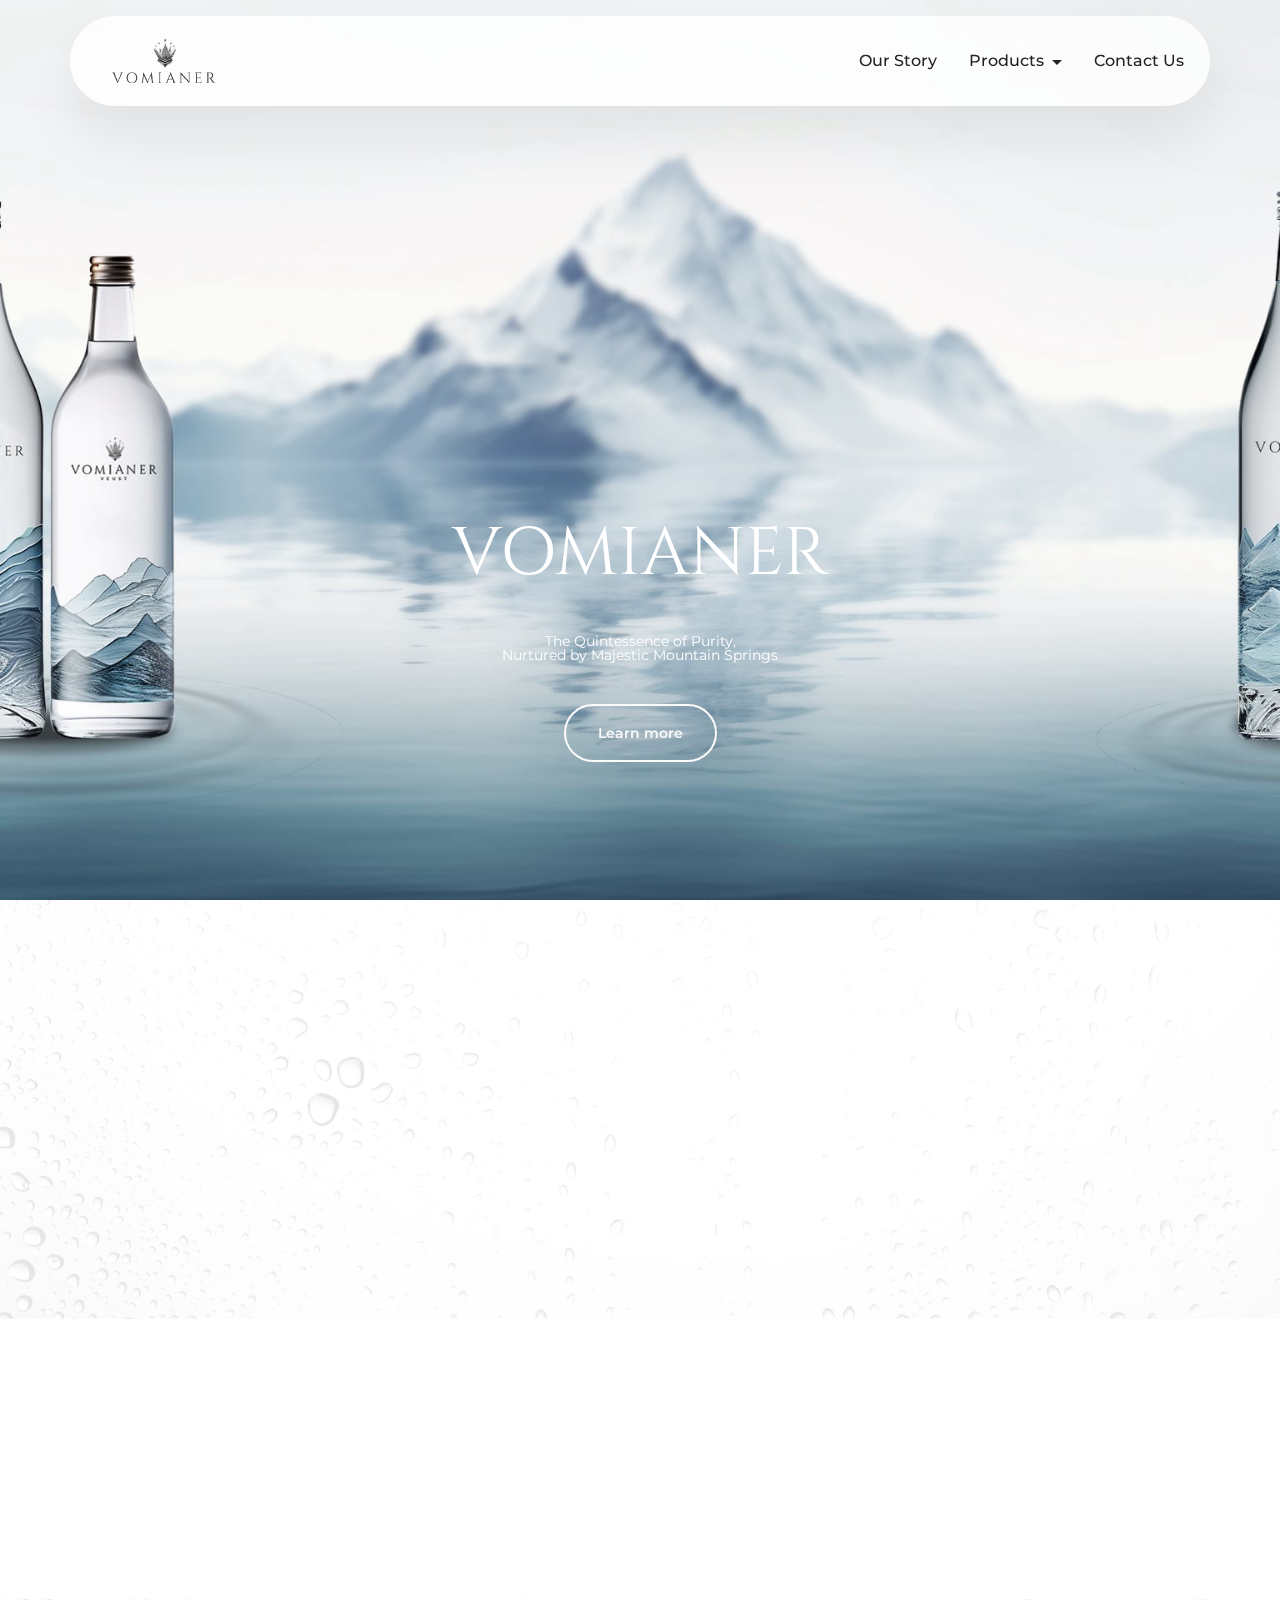
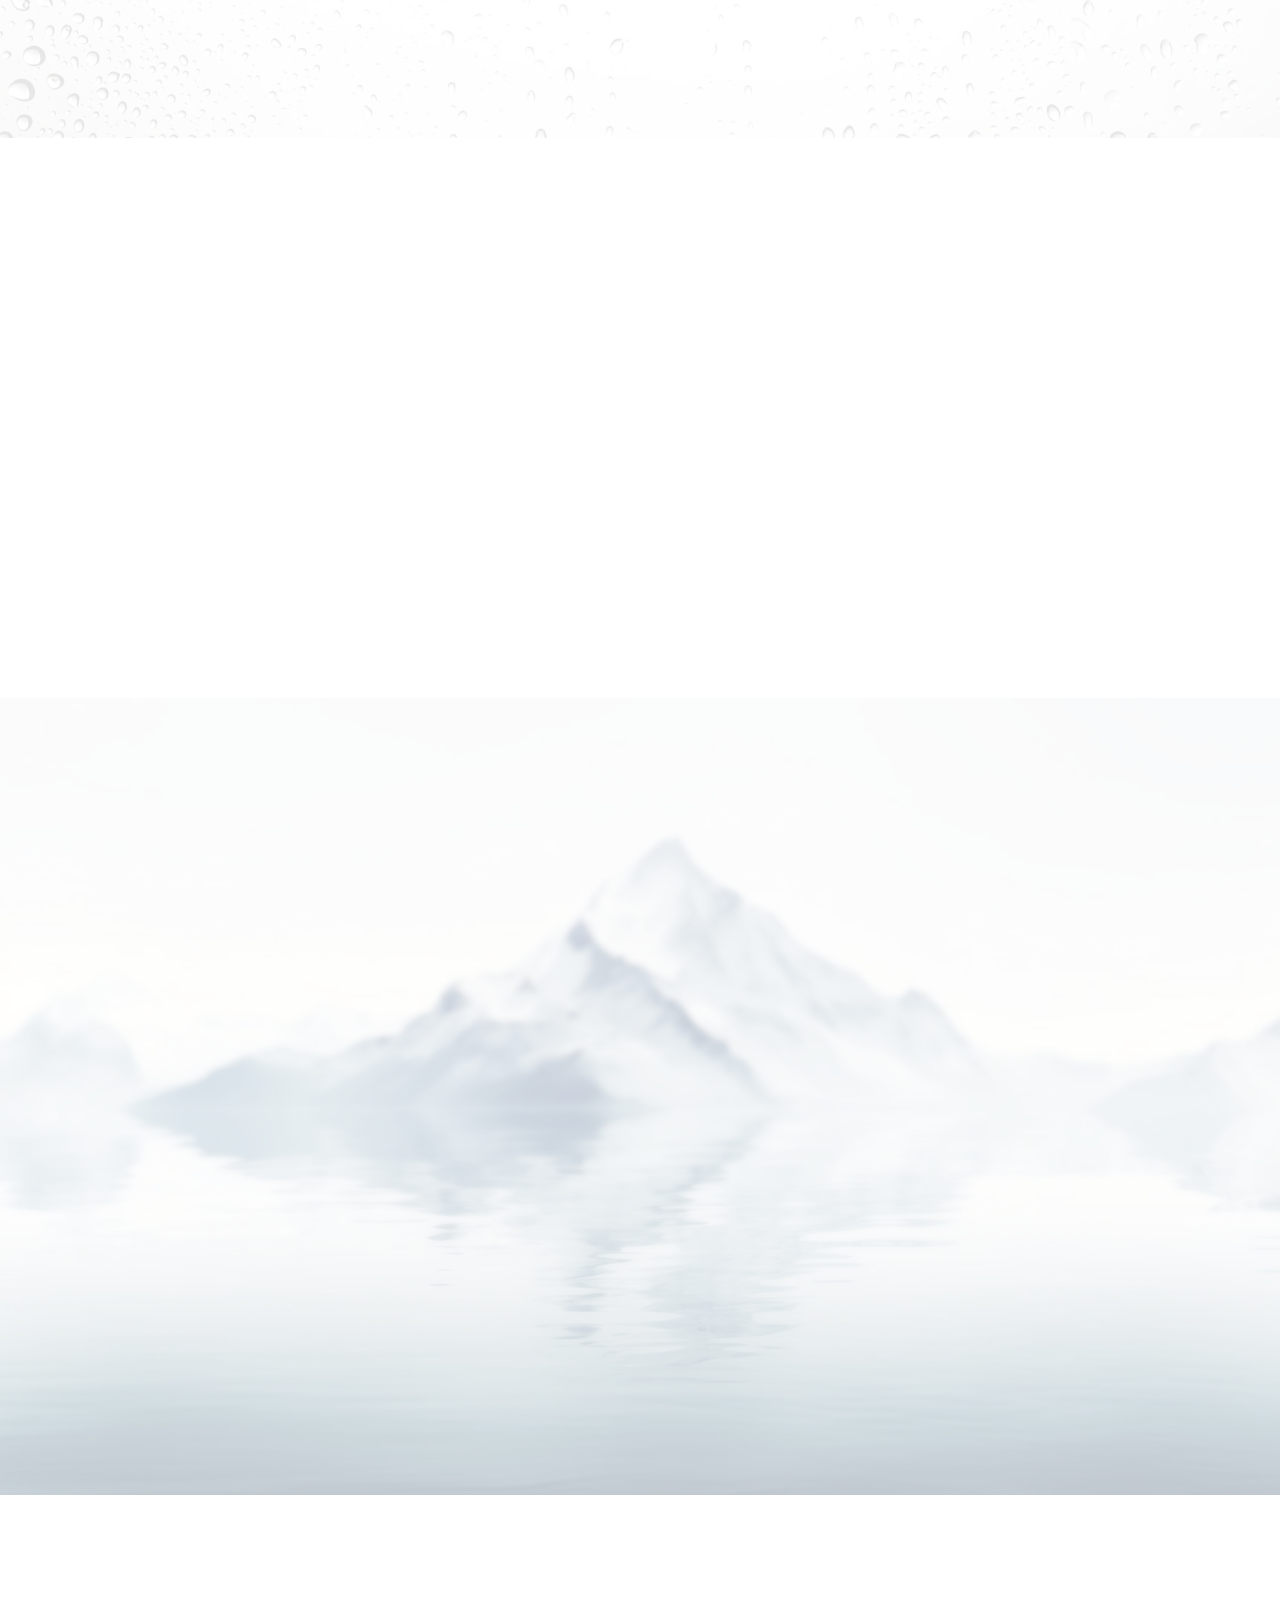
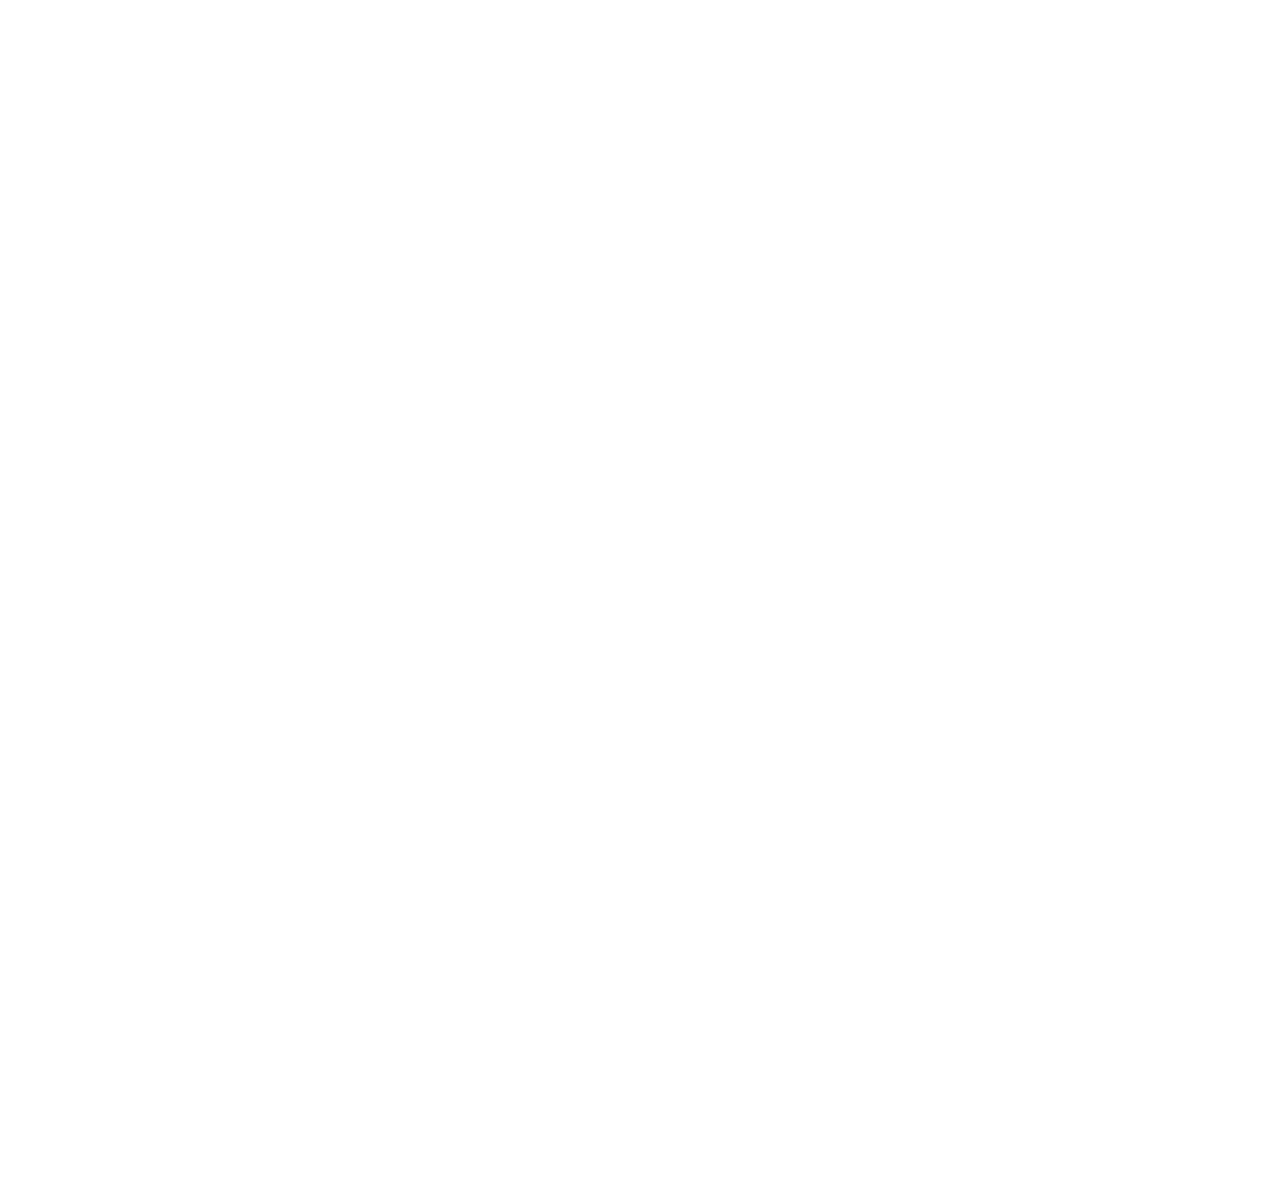
==== commit fef812f7: "create github pages" ====
--- a/index.html
+++ b/index.html
@@ -10,7 +10,7 @@
   <meta property="og:image" content="assets/images/index-meta.jpg">
   <meta name="twitter:title" content="Home  | VOMIANER">
   <meta name="viewport" content="width=device-width, initial-scale=1, minimum-scale=1">
-  <link rel="shortcut icon" href="assets/images/new-01-1-96x96.png" type="image/x-icon">
+  <link rel="shortcut icon" href="assets/images/new-01-2-355x160.png" type="image/x-icon">
   <meta name="description" content="The Quintessence of Purity,
 Nurtured by Majestic Mountain Springs">
   
@@ -47,7 +47,7 @@
 			<div class="navbar-brand">
 				<span class="navbar-logo">
 					<a href="index.html">
-						<img src="assets/images/new-01-1-96x96.png" alt="Mobirise Website Builder" style="height: 5rem;">
+						<img src="assets/images/new-01-2-355x160.png" alt="Mobirise Website Builder" style="height: 3rem;">
 					</a>
 				</span>
 				
@@ -230,7 +230,7 @@
             </div>
         </div>
     </div>
-</section><section class="display-7" style="padding: 0;align-items: center;justify-content: center;flex-wrap: wrap;    align-content: center;display: flex;position: relative;height: 4rem;"><a href="https://mobiri.se/3071872" style="flex: 1 1;height: 4rem;position: absolute;width: 100%;z-index: 1;"><img alt="" style="height: 4rem;" src="[data-uri]"></a><p style="margin: 0;text-align: center;" class="display-7">&#8204;</p><a style="z-index:1" href="https://mobirise.com/builder/no-code-website-builder.html">No Code Website Builder</a></section><script src="assets/bootstrap/js/bootstrap.bundle.min.js"></script>  <script src="assets/parallax/jarallax.js"></script>  <script src="assets/smoothscroll/smooth-scroll.js"></script>  <script src="assets/ytplayer/index.js"></script>  <script src="assets/dropdown/js/navbar-dropdown.js"></script>  <script src="assets/playervimeo/vimeo_player.js"></script>  <script src="assets/theme/js/script.js"></script>  
+</section><section class="display-7" style="padding: 0;align-items: center;justify-content: center;flex-wrap: wrap;    align-content: center;display: flex;position: relative;height: 4rem;"><a href="https://mobiri.se/3071872" style="flex: 1 1;height: 4rem;position: absolute;width: 100%;z-index: 1;"><img alt="" style="height: 4rem;" src="[data-uri]"></a><p style="margin: 0;text-align: center;" class="display-7">&#8204;</p><a style="z-index:1" href="https://mobirise.com/builder/landing-page-builder.html">Landing Page Builder</a></section><script src="assets/bootstrap/js/bootstrap.bundle.min.js"></script>  <script src="assets/parallax/jarallax.js"></script>  <script src="assets/smoothscroll/smooth-scroll.js"></script>  <script src="assets/ytplayer/index.js"></script>  <script src="assets/dropdown/js/navbar-dropdown.js"></script>  <script src="assets/playervimeo/vimeo_player.js"></script>  <script src="assets/theme/js/script.js"></script>  
   
   
   <input name="animation" type="hidden">
--- a/assets/mobirise/css/mbr-additional.css
+++ b/assets/mobirise/css/mbr-additional.css
@@ -954,7 +954,7 @@
 }
 @media (min-width: 992px) {
   .cid-tSCIYa6Hi8 .navbar.collapsed.opened:not(.navbar-short) .navbar-collapse {
-    max-height: calc(98.5vh - 5rem);
+    max-height: calc(98.5vh - 3rem);
   }
 }
 .cid-tSCIYa6Hi8 .navbar.collapsed .dropdown-menu .dropdown-submenu {
@@ -1771,7 +1771,7 @@
 }
 @media (min-width: 992px) {
   .cid-tSCIYa6Hi8 .navbar.collapsed.opened:not(.navbar-short) .navbar-collapse {
-    max-height: calc(98.5vh - 5rem);
+    max-height: calc(98.5vh - 3rem);
   }
 }
 .cid-tSCIYa6Hi8 .navbar.collapsed .dropdown-menu .dropdown-submenu {
@@ -2496,7 +2496,7 @@
 }
 @media (min-width: 992px) {
   .cid-tSCIYa6Hi8 .navbar.collapsed.opened:not(.navbar-short) .navbar-collapse {
-    max-height: calc(98.5vh - 5rem);
+    max-height: calc(98.5vh - 3rem);
   }
 }
 .cid-tSCIYa6Hi8 .navbar.collapsed .dropdown-menu .dropdown-submenu {
@@ -3199,7 +3199,7 @@
 }
 @media (min-width: 992px) {
   .cid-tSCKGJ03iZ .navbar.collapsed.opened:not(.navbar-short) .navbar-collapse {
-    max-height: calc(98.5vh - 5rem);
+    max-height: calc(98.5vh - 3rem);
   }
 }
 .cid-tSCKGJ03iZ .navbar.collapsed .dropdown-menu .dropdown-submenu {
@@ -3905,7 +3905,7 @@
 }
 @media (min-width: 992px) {
   .cid-tSCYMHRw8l .navbar.collapsed.opened:not(.navbar-short) .navbar-collapse {
-    max-height: calc(98.5vh - 5rem);
+    max-height: calc(98.5vh - 3rem);
   }
 }
 .cid-tSCYMHRw8l .navbar.collapsed .dropdown-menu .dropdown-submenu {
@@ -4611,7 +4611,7 @@
 }
 @media (min-width: 992px) {
   .cid-tSCIYa6Hi8 .navbar.collapsed.opened:not(.navbar-short) .navbar-collapse {
-    max-height: calc(98.5vh - 5rem);
+    max-height: calc(98.5vh - 3rem);
   }
 }
 .cid-tSCIYa6Hi8 .navbar.collapsed .dropdown-menu .dropdown-submenu {
--- a/assets/mobirise/css/mbr-additional.css
+++ b/assets/mobirise/css/mbr-additional.css
@@ -954,7 +954,7 @@
 }
 @media (min-width: 992px) {
   .cid-tSCIYa6Hi8 .navbar.collapsed.opened:not(.navbar-short) .navbar-collapse {
-    max-height: calc(98.5vh - 5rem);
+    max-height: calc(98.5vh - 3rem);
   }
 }
 .cid-tSCIYa6Hi8 .navbar.collapsed .dropdown-menu .dropdown-submenu {
@@ -1771,7 +1771,7 @@
 }
 @media (min-width: 992px) {
   .cid-tSCIYa6Hi8 .navbar.collapsed.opened:not(.navbar-short) .navbar-collapse {
-    max-height: calc(98.5vh - 5rem);
+    max-height: calc(98.5vh - 3rem);
   }
 }
 .cid-tSCIYa6Hi8 .navbar.collapsed .dropdown-menu .dropdown-submenu {
@@ -2496,7 +2496,7 @@
 }
 @media (min-width: 992px) {
   .cid-tSCIYa6Hi8 .navbar.collapsed.opened:not(.navbar-short) .navbar-collapse {
-    max-height: calc(98.5vh - 5rem);
+    max-height: calc(98.5vh - 3rem);
   }
 }
 .cid-tSCIYa6Hi8 .navbar.collapsed .dropdown-menu .dropdown-submenu {
@@ -3199,7 +3199,7 @@
 }
 @media (min-width: 992px) {
   .cid-tSCKGJ03iZ .navbar.collapsed.opened:not(.navbar-short) .navbar-collapse {
-    max-height: calc(98.5vh - 5rem);
+    max-height: calc(98.5vh - 3rem);
   }
 }
 .cid-tSCKGJ03iZ .navbar.collapsed .dropdown-menu .dropdown-submenu {
@@ -3905,7 +3905,7 @@
 }
 @media (min-width: 992px) {
   .cid-tSCYMHRw8l .navbar.collapsed.opened:not(.navbar-short) .navbar-collapse {
-    max-height: calc(98.5vh - 5rem);
+    max-height: calc(98.5vh - 3rem);
   }
 }
 .cid-tSCYMHRw8l .navbar.collapsed .dropdown-menu .dropdown-submenu {
@@ -4611,7 +4611,7 @@
 }
 @media (min-width: 992px) {
   .cid-tSCIYa6Hi8 .navbar.collapsed.opened:not(.navbar-short) .navbar-collapse {
-    max-height: calc(98.5vh - 5rem);
+    max-height: calc(98.5vh - 3rem);
   }
 }
 .cid-tSCIYa6Hi8 .navbar.collapsed .dropdown-menu .dropdown-submenu {
